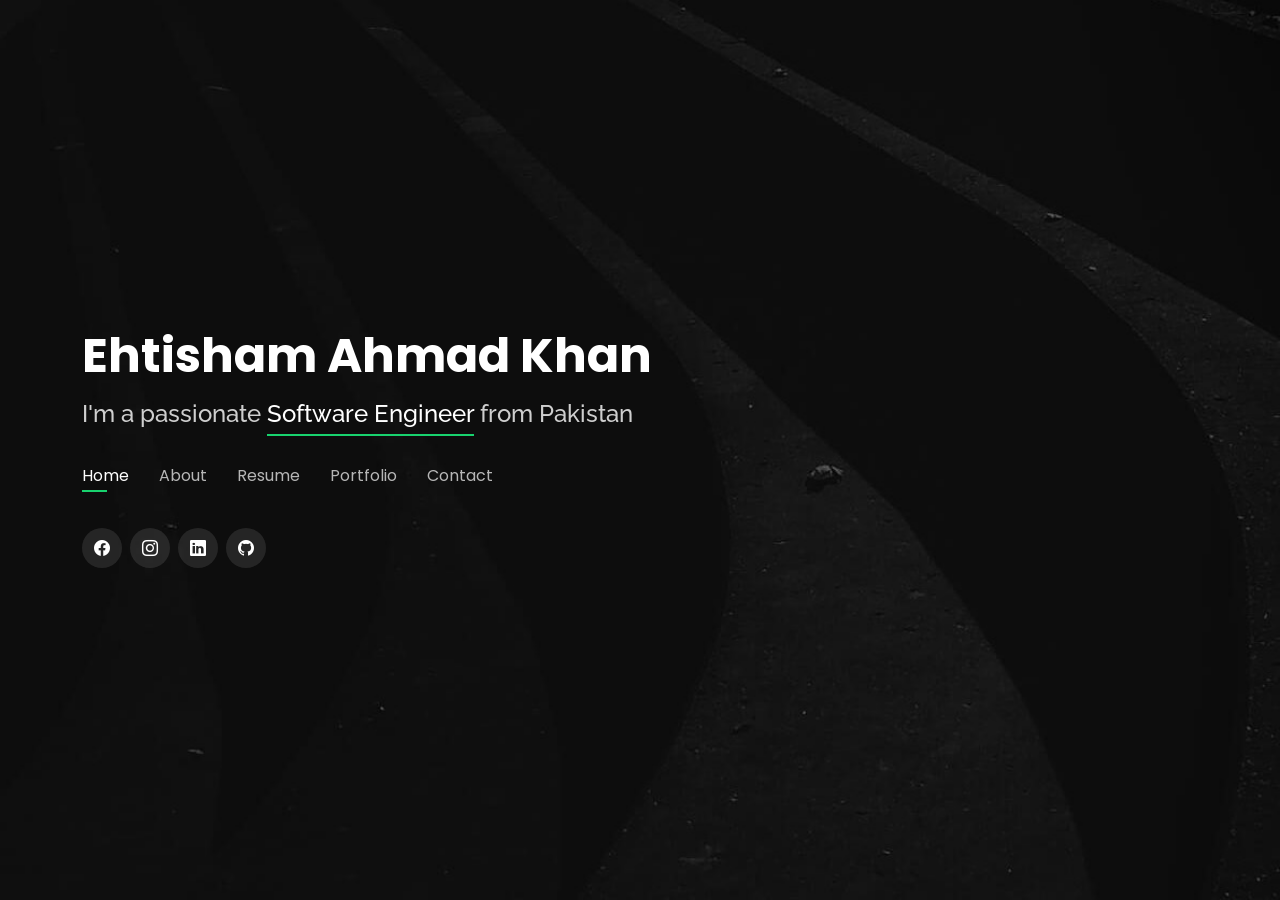
==== index.html @ 94b7c861 "completed" ====
<!DOCTYPE html>
<html lang="en">

<head>
  <meta charset="utf-8">
  <meta content="width=device-width, initial-scale=1.0" name="viewport">

  <title>Ehtisham</title>
  <meta content="Ehtisham Jadoon Portfolio" name="description">
  <meta content="#Ehtisham , #Jadoon , #portfolio, #Web-developer #js" name="keywords">

  <!-- Favicons -->
  <link href="assets/img/favicon.png" rel="icon">

  <!-- Google Fonts -->
  <link
    href="https://fonts.googleapis.com/css?family=Open+Sans:300,300i,400,400i,600,600i,700,700i|Raleway:300,300i,400,400i,500,500i,600,600i,700,700i|Poppins:300,300i,400,400i,500,500i,600,600i,700,700i"
    rel="stylesheet">

  <!-- Vendor CSS Files -->
  <link href="assets/vendor/bootstrap/css/bootstrap.min.css" rel="stylesheet">
  <link href="assets/vendor/bootstrap-icons/bootstrap-icons.css" rel="stylesheet">
  <link href="assets/vendor/boxicons/css/boxicons.min.css" rel="stylesheet">
  <link href="assets/vendor/glightbox/css/glightbox.min.css" rel="stylesheet">
  <link href="assets/vendor/remixicon/remixicon.css" rel="stylesheet">
  <link href="assets/vendor/swiper/swiper-bundle.min.css" rel="stylesheet">

  <!-- Template Main CSS File -->
  <link href="assets/css/style.css" rel="stylesheet">
</head>

<body>

  <!-- ======= Header ======= -->
  <header id="header">
    <div class="container" data-aos="fade-in">

      <h1><a href="index.html">Ehtisham Ahmad Khan</a></h1>
      <h2>I'm a passionate <span>Software Engineer</span> from Pakistan</h2>
      <nav id="navbar" class="navbar">
        <ul>
          <li><a class="nav-link active" href="#header">Home</a></li>
          <li><a class="nav-link" href="#about">About</a></li>
          <li><a class="nav-link" href="#resume">Resume</a></li>
          <li><a class="nav-link" href="#portfolio">Portfolio</a></li>
          <li><a class="nav-link" href="#contact">Contact</a></li>
        </ul>
        <i class="bi bi-list mobile-nav-toggle"></i>
      </nav><!-- .navbar -->

      <div class="social-links">
        <a href="#" class="facebook"><i class="bi bi-facebook"></i></a>
        <a href="#" class="instagram"><i class="bi bi-instagram"></i></a>
        <a href="#" class="linkedin"><i class="bi bi-linkedin"></i></a>
        <a href="#" class="bi-github"><i class="bi bi-bi-github"></i></a>
      </div>
    </div>
  </header><!-- End Header -->

  <!-- ======= About Section ======= -->
  <section id="about" class="about">

    <!-- ======= About Me ======= -->
    <div class="about-me container">

      <div class="section-title">
        <h2>About</h2>
        <p>Learn more about me</p>
      </div>

      <div class="row">
        <div class="col-lg-4" data-aos="fade-right">
          <img src="assets/img/me.jpg" class="img-fluid" alt="">
        </div>
        <div class="col-lg-8 pt-4 pt-lg-0 content" data-aos="fade-left">
          <h3>
            Software Engineer &amp; Web Developer</h3>
          <p class="lh-lg">
            I like being an Engineer and solving problems. I have 3 years of experience in using different programming
            languages,tools and Frameworks like Javascript, Typescript, ReactJS, NodeJS,, NestJS, Django, MongoDB,
            Postgress, MYSQL and Docker.
          </p>
          <div class="row my-4">
            <div class="col-lg-6">
              <ul>
                <li><i class="bi bi-chevron-right"></i> <strong>Birthday:</strong> <span>12 Feb 1999
                  </span></li>
                <li><i class="bi bi-chevron-right"></i> <strong>Phone:</strong> <span>+92 345 9550908</span></li>
                <li><i class="bi bi-chevron-right"></i> <strong>City:</strong> <span>Abbottabad, Pakistan</span></li>
              </ul>
            </div>
            <div class="col-lg-6">
              <ul>
                <li><i class="bi bi-chevron-right"></i> <strong>Age:</strong> <span>23</span></li>
                <li><i class="bi bi-chevron-right"></i> <strong>Degree:</strong> <span>BS Sorftware Engineering</span>
                </li>
                <li><i class="bi bi-chevron-right"></i> <strong>Email:</strong>
                  <span>ehtishamjadoon1234@gmail.com</span>
                </li>
              </ul>
            </div>
          </div>
          <p class="lh-lg">
            Web and REST API development with Node JS (Express, Nest) and also love to build Api's using Django.
          </p>
        </div>
      </div>

    </div><!-- End About Me -->

    <!-- ======= Counts ======= -->
    <div class="counts container">

      <div class="row">

        <div class="col-md-6">
          <div class="count-box">
            <i class="bi bi-emoji-smile"></i>
            <span data-purecounter-start="0" data-purecounter-end="10" data-purecounter-duration="1"
              class="purecounter"></span>
            <p>Happy Clients</p>
          </div>
        </div>

        <div class="col-md-6 mt-5 mt-md-0">
          <div class="count-box">
            <i class="bi bi-journal-richtext"></i>
            <span data-purecounter-start="0" data-purecounter-end="12" data-purecounter-duration="1"
              class="purecounter"></span>
            <p>Projects</p>
          </div>
        </div>
      </div>

    </div><!-- End Counts -->

    <!-- ======= Skills  ======= -->
    <div class="skills container">

      <div class="section-title">
        <h2>Skills</h2>
      </div>

      <div class="row skills-content">

        <div class="col-md-4">

          <div class="progress">
            <span class="skill">Html<i class="val">100%</i></span>
            <div class="progress-bar-wrap">
              <div class="progress-bar" role="progressbar" aria-valuenow="100" aria-valuemin="0" aria-valuemax="100">
              </div>
            </div>
          </div>
          <div class="progress">
            <span class="skill">Javascript<i class="val">85%</i></span>
            <div class="progress-bar-wrap">
              <div class="progress-bar" role="progressbar" aria-valuenow="85" aria-valuemin="0" aria-valuemax="85">
              </div>
            </div>
          </div>
          <div class="progress">
            <span class="skill">MATERIAL UI<i class="val">85%</i></span>
            <div class="progress-bar-wrap">
              <div class="progress-bar" role="progressbar" aria-valuenow="85" aria-valuemin="0" aria-valuemax="85">
              </div>
            </div>
          </div>
          <div class="progress">
            <span class="skill">Express JS <i class="val">85%</i></span>
            <div class="progress-bar-wrap">
              <div class="progress-bar" role="progressbar" aria-valuenow="85" aria-valuemin="0" aria-valuemax="85">
              </div>
            </div>
          </div>
        </div>


        <div class="col-lg-4">
          <div class="progress">
            <span class="skill">CSS <i class="val">60%</i></span>
            <div class="progress-bar-wrap">
              <div class="progress-bar" role="progressbar" aria-valuenow="60" aria-valuemin="0" aria-valuemax="60">
              </div>
            </div>
          </div>
          <div class="progress">
            <span class="skill">Typescript <i class="val">75%</i></span>
            <div class="progress-bar-wrap">
              <div class="progress-bar" role="progressbar" aria-valuenow="75" aria-valuemin="0" aria-valuemax="75">
              </div>
            </div>
          </div>
          <div class="progress">
            <span class="skill">Next JS <i class="val">40%</i></span>
            <div class="progress-bar-wrap">
              <div class="progress-bar" role="progressbar" aria-valuenow="40" aria-valuemin="0" aria-valuemax="40">
              </div>
            </div>
          </div>
          <div class="progress">
            <span class="skill">Nest JS <i class="val">60%</i></span>
            <div class="progress-bar-wrap">
              <div class="progress-bar" role="progressbar" aria-valuenow="60" aria-valuemin="0" aria-valuemax="60">
              </div>
            </div>
          </div>
        </div>


        <div class="col-lg-4">
          <div class="progress">
            <span class="skill">Bootstrap <i class="val">80%</i></span>
            <div class="progress-bar-wrap">
              <div class="progress-bar" role="progressbar" aria-valuenow="80" aria-valuemin="0" aria-valuemax="80">
              </div>
            </div>
          </div>
          <div class="progress">
            <span class="skill">React JS <i class="val">75%</i></span>
            <div class="progress-bar-wrap">
              <div class="progress-bar" role="progressbar" aria-valuenow="75" aria-valuemin="0" aria-valuemax="75">
              </div>
            </div>
          </div>
          <div class="progress">
            <span class="skill">Node JS <i class="val">85%</i></span>
            <div class="progress-bar-wrap">
              <div class="progress-bar" role="progressbar" aria-valuenow="85" aria-valuemin="0" aria-valuemax="85">
              </div>
            </div>
          </div>
        </div>
      </div>
    </div><!-- End Skills -->

    <!-- ======= Interests ======= -->
    <div class="interests container">

      <div class="section-title">
        <h2>Interests</h2>
      </div>

      <div class="row">
        <div class="col-lg-3 col-md-4">
          <div class="icon-box">
            <h3>Programming</h3>
          </div>
        </div>
        <div class="col-lg-3 col-md-4 mt-4 mt-md-0">
          <div class="icon-box">
            <h3>Gamming</h3>
          </div>
        </div>
        <div class="col-lg-3 col-md-4 mt-4 mt-md-0">
          <div class="icon-box">
            <h3>Traveling</h3>
          </div>
        </div>
        <div class="col-lg-3 col-md-4 mt-4 mt-lg-0">
          <div class="icon-box">
            <h3>Sports</h3>
          </div>
        </div>
      </div>
    </div><!-- End Interests -->
  </section><!-- End About Section -->

  <!-- ======= Resume Section ======= -->
  <section id="resume" class="resume">
    <div class="container">
      <div class="section-title">
        <h2>Resume</h2>
        <div class="d-flex justify-content-between">
          <p class="mr-5">
            Check My Resume
          </p>
          <a class="nav-link" href="assets/Ehtisham's Resume.pdf" target="_blank" download>
            <button class="btn btn-outline-dark text-light">
              Download Resume
            </button>
          </a>
        </div>
      </div>
      <div class="row">
        <div class="col-lg-6">
          <h3 class="resume-title">Sumary</h3>
          <div class="resume-item pb-0">
            <h4>Ehtisham Ahmad Khan</h4>
            <p><em>I am a passionate Software Engineer with proficient technical skills and a great academic record. I
                believe in smart and hard work
                empowered by analytical thinking and well planned multi-tasking. I love being an engineer and to solve
                engineering problems.
                .</em></p>
            <p>
            <ul>
              <li>Muree Road,Abbottabad</li>
              <li>+92 345 9550908</li>
              <li>ehtishamjadoon1234.com</li>
            </ul>
            </p>
          </div>

          <h3 class="resume-title">Education</h3>
          <div class="resume-item">
            <h4>Bachelors of Software Engineering</h4>
            <h5>2017 - 2022</h5>
            <p><em>Abbottabad Universtry Science and Technology</em></p>
            <p>Courses</p>
            <div class="d-flex justify-content-between">
              <ul>
                <li>Mobile Application Development</li>
                <li>Database System</li>
                <li>Data Structure and Algorithm</li>
              </ul>
              <ul>
                <li>Modern Programming Languages</li>
                <li>Software Engineering</li>
                <li>Human Computer Interaction</li>
              </ul>
            </div>
          </div>
          <div class="resume-item">
            <h4>F.Sc. Pre-Engineering</h4>
            <h5>2014 - 2016</h5>
            <p><em>Army Burnhall College for Boys</em></p>
          </div>
          <div class="resume-item">
            <h4>Matric.</h4>
            <h5>2012 - 2014</h5>
            <p><em>Army Burnhall College for Boys</em></p>
          </div>
        </div>
        <div class="col-lg-6">
          <h3 class="resume-title">Professional Experience</h3>
          <div class="resume-item">
            <h4>Backend Developer</h4>
            <h5>02/2022 - 06/2022</h5>
            <p><em>Locomottv <a href="https://locomottv.com/" target="_blank">www.locomottv.com</a></em></p>
            <p>
            <ul>
              <li>Locomottv is a web based distribution management system, where
                you manage your one or multiple distributions. You can manage your
                inventory, Place your orders for your customer, see all your receipts and Reports about your daily or
                monthly sales. Using Locomottv you
                can also see how much taxes you have paid during the course or how many discounts you have applied to
                items or orders, even you can
                apply promotions to items as well.</li>
              <li>Worked on the Django platform for creating RESTful API for Distribution, Orders, Taxes, Items,
                Discount and other Modules. </li>
              <li>Worked on Django REST Framework, Class Based View and PIP python package manager.</li>
              <li>Worked closely with the web development team and used Project Management tools like docker, Git, Slack
                and Asana for the development.</li>
            </ul>
            </p>
          </div>
          <div class="resume-item">
            <h4>Full Stack Development</h4>
            <h5>09/2022 - Present</h5>
            <p><em>E-Shagrid</em></p>
            <p>
            <ul>
              <li>Location Based Tutor Finding Application. The Purpose of this application is to provide students an
                excellent tutor at there current location based upon reviews added by older students on their courses.
              </li>
              <li>Developing using React JS, Material UI, TypeScript, Node JS , Nest JS, PostgreSQL, Docker, Prisma and
                React Google Maps API.</li>
            </ul>
            </p>
          </div>
        </div>
      </div>

    </div>
  </section><!-- End Resume Section -->
  <!-- ======= Portfolio Section ======= -->
  <section id="portfolio" class="portfolio">
    <div class="container">
      <div class="section-title">
        <h2>Portfolio</h2>
        <p>My Works</p>
      </div>

      <div class="row">
        <div class="col-lg-12 d-flex justify-content-center">
          <ul id="portfolio-flters">
            <li data-filter="*" class="filter-active">All</li>
            <li data-filter=".filter-locomottv">Locomottv</li>
            <li data-filter=".filter-e-shagrid">E-Shagrid</li>
            <li data-filter=".filter-fms">FYP Management System</li>
          </ul>
        </div>
      </div>

      <div class="row portfolio-container">
        <div class="col-lg-4 col-md-6 portfolio-item filter-e-shagrid">
          <div class="portfolio-wrap">
            <img src="assets/img/portfolio/E-1.JPG" class="img-fluid" alt="">
            <div class="portfolio-info">
              <p>E-Shagrid</p>
              <div class="portfolio-links">
                <a href="assets/img/portfolio/E-1.JPG" data-gallery="portfolioGallery" class="portfolio-lightbox"><i
                    class="bx bx-plus"></i></a>
                <!-- <a href="e-shagrid-details-details.html" data-gallery="portfolioDetailsGallery" data-glightbox="type: external" class="portfolio-details-lightbox" title="Portfolio Details"><i class="bx bx-link"></i></a> -->
              </div>
            </div>
          </div>
        </div>

        <div class="col-lg-4 col-md-6 portfolio-item filter-locomottv">
          <div class="portfolio-wrap">
            <img src="assets/img/portfolio/L-1.png" class="img-fluid" alt="">
            <div class="portfolio-info">
              <p>Locomottv</p>
              <div class="portfolio-links">
                <a href="assets/img/portfolio/L-1.png" data-gallery="portfolioGallery" class="portfolio-lightbox"><i
                    class="bx bx-plus"></i></a>
                <!-- <a href="locomottv-details.html" data-gallery="portfolioDetailsGallery" data-glightbox="type: external" class="portfolio-details-lightbox" title="Portfolio Details"><i class="bx bx-link"></i></a> -->
              </div>
            </div>
          </div>
        </div>

        <div class="col-lg-4 col-md-6 portfolio-item filter-e-shagrid">
          <div class="portfolio-wrap">
            <img src="assets/img/portfolio/E-2.JPG" class="img-fluid" alt="">
            <div class="portfolio-info">
              <p>E-Shagrid</p>
              <div class="portfolio-links">
                <a href="assets/img/portfolio/E-2.JPG" data-gallery="portfolioGallery" class="portfolio-lightbox"><i
                    class="bx bx-plus"></i></a>
                <!-- <a href="e-shagrid-details.html" data-gallery="portfolioDetailsGallery" data-glightbox="type: external" class="portfolio-details-lightbox" title="Portfolio Details"><i class="bx bx-link"></i></a> -->
              </div>
            </div>
          </div>
        </div>

        <div class="col-lg-4 col-md-6 portfolio-item filter-fms">
          <div class="portfolio-wrap">
            <img src="assets/img/portfolio/F-1.JPG" class="img-fluid" alt="">
            <div class="portfolio-info">
              <p>FYP Management System</p>
              <div class="portfolio-links">
                <a href="assets/img/portfolio/F-1.JPG" data-gallery="portfolioGallery" class="portfolio-lightbox"><i
                    class="bx bx-plus"></i></a>
                <!-- <a href="fms-details.html" data-gallery="portfolioDetailsGallery" data-glightbox="type: external" class="portfolio-details-lightbox" title="Portfolio Details"><i class="bx bx-link"></i></a> -->
              </div>
            </div>
          </div>
        </div>

        <div class="col-lg-4 col-md-6 portfolio-item filter-locomottv">
          <div class="portfolio-wrap">
            <img src="assets/img/portfolio/L-2.png" class="img-fluid" alt="">
            <div class="portfolio-info">
              <p>Locomottv</p>
              <div class="portfolio-links">
                <a href="assets/img/portfolio/L-2.png" data-gallery="portfolioGallery" class="portfolio-lightbox"><i
                    class="bx bx-plus"></i></a>
                <!-- <a href="locomottv-details.html" data-gallery="portfolioDetailsGallery" data-glightbox="type: external" class="portfolio-details-lightbox" title="Portfolio Details"><i class="bx bx-link"></i></a> -->
              </div>
            </div>
          </div>
        </div>

        <div class="col-lg-4 col-md-6 portfolio-item filter-e-shagrid">
          <div class="portfolio-wrap">
            <img src="assets/img/portfolio/E-3.JPG" class="img-fluid" alt="">
            <div class="portfolio-info">
              <p>E-Shagrid</p>
              <div class="portfolio-links">
                <a href="assets/img/portfolio/E-3.JPG" data-gallery="portfolioGallery" class="portfolio-lightbox"><i
                    class="bx bx-plus"></i></a>
                <!-- <a href="e-shagrid-details.html" data-gallery="portfolioDetailsGallery" data-glightbox="type: external" class="portfolio-details-lightbox" title="Portfolio Details"><i class="bx bx-link"></i></a> -->
              </div>
            </div>
          </div>
        </div>

        <div class="col-lg-4 col-md-6 portfolio-item filter-fms">
          <div class="portfolio-wrap">
            <img src="assets/img/portfolio/F-2.JPG" class="img-fluid" alt="">
            <div class="portfolio-info">
              <p>FYP Management System</p>
              <div class="portfolio-links">
                <a href="assets/img/portfolio/F-2.JPG" data-gallery="portfolioGallery" class="portfolio-lightbox"><i
                    class="bx bx-plus"></i></a>
                <!-- <a href="fms-details.html" data-gallery="portfolioDetailsGallery" data-glightbox="type: external" class="portfolio-details-lightbox" title="Portfolio Details"><i class="bx bx-link"></i></a> -->
              </div>
            </div>
          </div>
        </div>

        <div class="col-lg-4 col-md-6 portfolio-item filter-fms">
          <div class="portfolio-wrap">
            <img src="assets/img/portfolio/F-3.JPG" class="img-fluid" alt="">
            <div class="portfolio-info">
              <h4>FYP Management System 3</h4>
              <p>FYP Management System</p>
              <div class="portfolio-links">
                <a href="assets/img/portfolio/F-3.JPG" data-gallery="portfolioGallery" class="portfolio-lightbox"><i
                    class="bx bx-plus"></i></a>
                <!-- <a href="fms-details.html" data-gallery="portfolioDetailsGallery" data-glightbox="type: external" class="portfolio-details-lightbox" title="Portfolio Details"><i class="bx bx-link"></i></a> -->
              </div>
            </div>
          </div>
        </div>

        <div class="col-lg-4 col-md-6 portfolio-item filter-locomottv">
          <div class="portfolio-wrap">
            <img src="assets/img/portfolio/L-3.png" class="img-fluid" alt="">
            <div class="portfolio-info">
              <p>Locomottv</p>
              <div class="portfolio-links">
                <a href="assets/img/portfolio/L-3.png" data-gallery="portfolioGallery" class="portfolio-lightbox"><i
                    class="bx bx-plus"></i></a>
                <!-- <a href="locomottv-details.html" data-gallery="portfolioDetailsGallery" data-glightbox="type: external" class="portfolio-details-lightbox" title="Portfolio Details"><i class="bx bx-link"></i></a> -->
              </div>
            </div>
          </div>
        </div>

      </div>

    </div>
  </section><!-- End Portfolio Section -->

  <!-- ======= Contact Section ======= -->
  <section id="contact" class="contact">
    <div class="container">

      <div class="section-title">
        <h2>Contact</h2>
        <p>Contact Me</p>
      </div>

      <div class="row mt-2">

        <div class="col-md-6 d-flex align-items-stretch">
          <div class="info-box">
            <i class="bx bx-map"></i>
            <h3>My Address</h3>
            <p>Muree Road, Abbottabad, Pakistan</p>
          </div>
        </div>

        <div class="col-md-6 mt-4 mt-md-0 d-flex align-items-stretch">
          <div class="info-box">
            <i class="bx bx-share-alt"></i>
            <h3>Social Profiles</h3>
            <div class="social-links">
              <a href="#" class="twitter"><i class="bi bi-twitter"></i></a>
              <a href="#" class="facebook"><i class="bi bi-facebook"></i></a>
              <a href="#" class="instagram"><i class="bi bi-instagram"></i></a>
              <a href="#" class="google-plus"><i class="bi bi-skype"></i></a>
              <a href="#" class="linkedin"><i class="bi bi-linkedin"></i></a>
            </div>
          </div>
        </div>

        <div class="col-md-6 mt-4 d-flex align-items-stretch">
          <div class="info-box">
            <i class="bx bx-envelope"></i>
            <h3>Email Me</h3>
            <p>ehtishamjadoon1234@gmail.com</p>
          </div>
        </div>
        <div class="col-md-6 mt-4 d-flex align-items-stretch">
          <div class="info-box">
            <i class="bx bx-phone-call"></i>
            <h3>Call Me</h3>
            <p>+92 345 9550908</p>
          </div>
        </div>
      </div>

      <form action="https://formsubmit.co/a3b15852e672ad0dd390235f75862b57" method="POST" class="php-email-form mt-4">
        <div class="row">
          <div class="col-md-6 form-group">
            <input type="text" name="name" class="form-control" id="name" placeholder="Your Name" required>
          </div>
          <div class="col-md-6 form-group mt-3 mt-md-0">
            <input type="email" class="form-control" name="email" id="email" placeholder="Your Email" required>
          </div>
        </div>
        <div class="form-group mt-3">
          <input type="text" class="form-control" name="subject" id="subject" placeholder="Subject" required>
        </div>
        <div class="form-group mt-3">
          <textarea class="form-control" name="message" rows="5" placeholder="Message" required></textarea>
        </div>
        <div class="my-3">
          <div class="loading">Loading</div>
          <div class="error-message"></div>
          <div class="sent-message">Your message has been sent. Thank you!</div>
        </div>
        <div class="text-center"><button type="submit">Send Message</button></div>
      </form>
      <div class="info mt-5">
        <iframe
          src="https://www.google.com/maps/embed?pb=!1m14!1m8!1m3!1d12097.433213460943!2d-74.0062269!3d40.7101282!3m2!1i1024!2i768!4f13.1!3m3!1m2!1s0x0%3A0xb89d1fe6bc499443!2sDowntown+Conference+Center!5e0!3m2!1smk!2sbg!4v1539943755621"
          frameborder="0" style="border: 0; width: 100%; height: 290px" allowfullscreen></iframe>
      </div>


    </div>
  </section><!-- End Contact Section -->

  <!-- Vendor JS Files -->
  <script src="assets/vendor/purecounter/purecounter_vanilla.js"></script>
  <script src="assets/vendor/bootstrap/js/bootstrap.bundle.min.js"></script>
  <script src="assets/vendor/glightbox/js/glightbox.min.js"></script>
  <script src="assets/vendor/isotope-layout/isotope.pkgd.min.js"></script>
  <script src="assets/vendor/swiper/swiper-bundle.min.js"></script>
  <script src="assets/vendor/waypoints/noframework.waypoints.js"></script>
  <script src="assets/vendor/php-email-form/validate.js"></script>

  <!-- Template Main JS File -->
  <script src="assets/js/main.js"></script>

</body>

</html>
---- assets/css/style.css ----
/**
* Template Name: Personal - v4.9.1
* Template URL: https://bootstrapmade.com/personal-free-resume-bootstrap-template/
* Author: BootstrapMade.com
* License: https://bootstrapmade.com/license/
*/

/*--------------------------------------------------------------
# General
--------------------------------------------------------------*/
body {
  font-family: "Open Sans", sans-serif;
  background-color: #040404;
  color: #fff;
  position: relative;
  background: transparent;
}

body::before {
  content: "";
  position: fixed;
  background: #040404 url("../img/bg.jpg") top right no-repeat;
  background-size: cover;
  left: 0;
  right: 0;
  top: 0;
  height: 100vh;
  z-index: -1;
}

@media (min-width: 1024px) {
  body::before {
    background-attachment: fixed;
  }
}

a {
  color: #18d26e;
  text-decoration: none;
}

a:hover {
  color: #35e888;
  text-decoration: none;
}

h1,
h2,
h3,
h4,
h5,
h6 {
  font-family: "Raleway", sans-serif;
}

/*--------------------------------------------------------------
# Header
--------------------------------------------------------------*/
#header {
  transition: ease-in-out 0.3s;
  position: relative;
  height: 100vh;
  display: flex;
  align-items: center;
  z-index: 997;
  overflow-y: auto;
}

#header * {
  transition: ease-in-out 0.3s;
}

#header h1 {
  font-size: 48px;
  margin: 0;
  padding: 0;
  line-height: 1;
  font-weight: 700;
  font-family: "Poppins", sans-serif;
}

#header h1 a,
#header h1 a:hover {
  color: #fff;
  line-height: 1;
  display: inline-block;
}

#header h2 {
  font-size: 24px;
  margin-top: 20px;
  color: rgba(255, 255, 255, 0.8);
}

#header h2 span {
  color: #fff;
  border-bottom: 2px solid #18d26e;
  padding-bottom: 6px;
}

#header img {
  padding: 0;
  margin: 0;
}

#header .social-links {
  margin-top: 40px;
  display: flex;
}

#header .social-links a {
  font-size: 16px;
  display: flex;
  justify-content: center;
  align-items: center;
  background: rgba(255, 255, 255, 0.1);
  color: #fff;
  line-height: 1;
  margin-right: 8px;
  border-radius: 50%;
  width: 40px;
  height: 40px;
}

#header .social-links a:hover {
  background: #18d26e;
}

@media (max-width: 992px) {
  #header h1 {
    font-size: 36px;
  }

  #header h2 {
    font-size: 20px;
    line-height: 30px;
  }

  #header .social-links {
    margin-top: 15px;
  }

  #header .container {
    display: flex;
    flex-direction: column;
    align-items: center;
  }
}

/* Header Top */
#header.header-top {
  height: 80px;
  position: fixed;
  left: 0;
  top: 0;
  right: 0;
  background: rgba(0, 0, 0, 0.9);
}

#header.header-top .social-links,
#header.header-top h2 {
  display: none;
}

#header.header-top h1 {
  margin-right: auto;
  font-size: 36px;
}

#header.header-top .container {
  display: flex;
  align-items: center;
}

#header.header-top .navbar {
  margin: 0;
}

@media (max-width: 768px) {
  #header.header-top {
    height: 60px;
  }

  #header.header-top h1 {
    font-size: 26px;
  }
}

/*--------------------------------------------------------------
# Navigation Menu
--------------------------------------------------------------*/
/**
* Desktop Navigation 
*/
.navbar {
  padding: 0;
  margin-top: 35px;
}

.navbar ul {
  margin: 0;
  padding: 0;
  display: flex;
  list-style: none;
  align-items: center;
}

.navbar li {
  position: relative;
}

.navbar li+li {
  margin-left: 30px;
}

.navbar a,
.navbar a:focus {
  display: flex;
  align-items: center;
  justify-content: space-between;
  padding: 0;
  font-family: "Poppins", sans-serif;
  font-size: 16px;
  font-weight: 400;
  color: rgba(255, 255, 255, 0.7);
  white-space: nowrap;
  transition: 0.3s;
}

.navbar a i,
.navbar a:focus i {
  font-size: 12px;
  line-height: 0;
  margin-left: 5px;
}

.navbar a:before {
  content: "";
  position: absolute;
  width: 0;
  height: 2px;
  bottom: -4px;
  left: 0;
  background-color: #18d26e;
  visibility: hidden;
  width: 0px;
  transition: all 0.3s ease-in-out 0s;
}

.navbar a:hover:before,
.navbar li:hover>a:before,
.navbar .active:before {
  visibility: visible;
  width: 25px;
}

.navbar a:hover,
.navbar .active,
.navbar .active:focus,
.navbar li:hover>a {
  color: #fff;
}

/**
* Mobile Navigation 
*/
.mobile-nav-toggle {
  color: #fff;
  font-size: 28px;
  cursor: pointer;
  display: none;
  line-height: 0;
  transition: 0.5s;
  position: fixed;
  right: 15px;
  top: 15px;
}

@media (max-width: 991px) {
  .mobile-nav-toggle {
    display: block;
  }

  .navbar ul {
    display: none;
  }
}

.navbar-mobile {
  position: fixed;
  overflow: hidden;
  top: 0;
  right: 0;
  left: 0;
  bottom: 0;
  background: rgba(0, 0, 0, 0.9);
  transition: 0.3s;
  z-index: 999;
  margin-top: 0;
}

.navbar-mobile .mobile-nav-toggle {
  position: absolute;
  top: 15px;
  right: 15px;
}

.navbar-mobile ul {
  display: block;
  position: absolute;
  top: 55px;
  right: 15px;
  bottom: 45px;
  left: 15px;
  padding: 10px 0;
  overflow-y: auto;
  transition: 0.3s;
  border: 2px solid rgba(255, 255, 255, 0.2);
}

.navbar-mobile li {
  padding: 12px 20px;
}

.navbar-mobile li+li {
  margin: 0;
}

.navbar-mobile a,
.navbar-mobile a:focus {
  font-size: 16px;
  position: relative;
}

/*--------------------------------------------------------------
# Sections General
--------------------------------------------------------------*/
section {
  overflow: hidden;
  position: absolute;
  width: 100%;
  top: 140px;
  bottom: 100%;
  opacity: 0;
  transition: ease-in-out 0.4s;
  z-index: 2;
}

section.section-show {
  top: 100px;
  bottom: auto;
  opacity: 1;
  padding-bottom: 45px;
}

section .container {
  background: rgba(0, 0, 0, 0.9);
  padding: 30px;
}

@media (max-width: 768px) {
  section {
    top: 120px;
  }

  section.section-show {
    top: 80px;
  }
}

.section-title h2 {
  font-size: 14px;
  font-weight: 500;
  padding: 0;
  line-height: 1px;
  margin: 0 0 20px 0;
  letter-spacing: 2px;
  text-transform: uppercase;
  color: #aaaaaa;
  font-family: "Poppins", sans-serif;
}

.section-title h2::after {
  content: "";
  width: 120px;
  height: 1px;
  display: inline-block;
  background: #4ceb95;
  margin: 4px 10px;
}

.section-title p {
  margin: 0;
  margin: -15px 0 15px 0;
  font-size: 36px;
  font-weight: 700;
  text-transform: uppercase;
  font-family: "Poppins", sans-serif;
  color: #fff;
}

/*--------------------------------------------------------------
# About
--------------------------------------------------------------*/
.about-me .content h3 {
  font-weight: 700;
  font-size: 26px;
  color: #18d26e;
}

.about-me .content ul {
  list-style: none;
  padding: 0;
}

.about-me .content ul li {
  margin-bottom: 20px;
  display: flex;
  align-items: center;
}

.about-me .content ul strong {
  margin-right: 10px;
}

.about-me .content ul i {
  font-size: 16px;
  margin-right: 5px;
  color: #18d26e;
  line-height: 0;
}

.about-me .content p:last-child {
  margin-bottom: 0;
}

/*--------------------------------------------------------------
# Counts
--------------------------------------------------------------*/
.counts {
  padding: 70px 0 60px;
}

.counts .count-box {
  padding: 30px 30px 25px 30px;
  width: 100%;
  position: relative;
  text-align: center;
  background: rgba(255, 255, 255, 0.08);
}

.counts .count-box i {
  position: absolute;
  top: -25px;
  left: 50%;
  transform: translateX(-50%);
  font-size: 24px;
  background: rgba(255, 255, 255, 0.1);
  padding: 12px;
  color: #18d26e;
  border-radius: 50px;
  line-height: 0;
}

.counts .count-box span {
  font-size: 36px;
  display: block;
  font-weight: 600;
  color: #fff;
}

.counts .count-box p {
  padding: 0;
  margin: 0;
  font-family: "Raleway", sans-serif;
  font-size: 14px;
}

/*--------------------------------------------------------------
# Skills
--------------------------------------------------------------*/
.skills .progress {
  height: 60px;
  display: block;
  background: none;
  border-radius: 0;
}

.skills .progress .skill {
  padding: 10px 0;
  margin: 0;
  text-transform: uppercase;
  display: block;
  font-weight: 600;
  font-family: "Poppins", sans-serif;
  color: #fff;
}

.skills .progress .skill .val {
  float: right;
  font-style: normal;
}

.skills .progress-bar-wrap {
  background: rgba(255, 255, 255, 0.2);
}

.skills .progress-bar {
  width: 1px;
  height: 10px;
  transition: 0.9s;
  background-color: #18d26e;
}

/*--------------------------------------------------------------
# Interests
--------------------------------------------------------------*/
.interests .icon-box {
  display: flex;
  align-items: center;
  padding: 20px;
  background: rgba(255, 255, 255, 0.08);
  transition: ease-in-out 0.3s;
}

.interests .icon-box i {
  font-size: 32px;
  padding-right: 10px;
  line-height: 1;
}

.interests .icon-box h3 {
  font-weight: 700;
  margin: 0;
  padding: 0;
  line-height: 1;
  font-size: 16px;
  color: #fff;
}

.interests .icon-box:hover {
  background: rgba(255, 255, 255, 0.12);
}

/*--------------------------------------------------------------
# Testimonials
--------------------------------------------------------------*/
.testimonials .testimonials-carousel,
.testimonials .testimonials-slider {
  overflow: hidden;
}

.testimonials .testimonial-item {
  box-sizing: content-box;
  min-height: 320px;
}

.testimonials .testimonial-item .testimonial-img {
  width: 90px;
  border-radius: 50%;
  margin: -40px 0 0 40px;
  position: relative;
  z-index: 2;
  border: 6px solid rgba(255, 255, 255, 0.12);
}

.testimonials .testimonial-item h3 {
  font-size: 18px;
  font-weight: bold;
  margin: 10px 0 5px 45px;
  color: #fff;
}

.testimonials .testimonial-item h4 {
  font-size: 14px;
  color: #999;
  margin: 0 0 0 45px;
}

.testimonials .testimonial-item .quote-icon-left,
.testimonials .testimonial-item .quote-icon-right {
  color: rgba(255, 255, 255, 0.25);
  font-size: 26px;
}

.testimonials .testimonial-item .quote-icon-left {
  display: inline-block;
  left: -5px;
  position: relative;
}

.testimonials .testimonial-item .quote-icon-right {
  display: inline-block;
  right: -5px;
  position: relative;
  top: 10px;
}

.testimonials .testimonial-item p {
  font-style: italic;
  margin: 0 15px 0 15px;
  padding: 20px 20px 60px 20px;
  background: rgba(255, 255, 255, 0.1);
  position: relative;
  border-radius: 6px;
  position: relative;
  z-index: 1;
}

.testimonials .swiper-pagination {
  margin-top: 20px;
  position: relative;
}

.testimonials .swiper-pagination .swiper-pagination-bullet {
  width: 12px;
  height: 12px;
  opacity: 1;
  background-color: rgba(255, 255, 255, 0.3);
}

.testimonials .swiper-pagination .swiper-pagination-bullet-active {
  background-color: #18d26e;
}

/*--------------------------------------------------------------
# Resume
--------------------------------------------------------------*/
.resume .resume-title {
  font-size: 26px;
  font-weight: 700;
  margin-top: 20px;
  margin-bottom: 20px;
  color: #fff;
}

.resume .resume-item {
  padding: 0 0 20px 20px;
  margin-top: -2px;
  border-left: 2px solid rgba(255, 255, 255, 0.2);
  position: relative;
}

.resume .resume-item h4 {
  line-height: 18px;
  font-size: 18px;
  font-weight: 600;
  text-transform: uppercase;
  font-family: "Poppins", sans-serif;
  color: #18d26e;
  margin-bottom: 10px;
}

.resume .resume-item h5 {
  font-size: 16px;
  background: rgba(255, 255, 255, 0.15);
  padding: 5px 15px;
  display: inline-block;
  font-weight: 600;
  margin-bottom: 10px;
}

.resume .resume-item ul {
  padding-left: 20px;
}

.resume .resume-item ul li {
  padding-bottom: 10px;
}

.resume .resume-item:last-child {
  padding-bottom: 0;
}

.resume .resume-item::before {
  content: "";
  position: absolute;
  width: 16px;
  height: 16px;
  border-radius: 50px;
  left: -9px;
  top: 0;
  background: #18d26e;
  border: 2px solid #18d26e;
}

/*--------------------------------------------------------------
# Services
--------------------------------------------------------------*/
.services .icon-box {
  text-align: center;
  background: rgba(204, 204, 204, 0.1);
  padding: 80px 20px;
  transition: all ease-in-out 0.3s;
}

.services .icon-box .icon {
  margin: 0 auto;
  width: 64px;
  height: 64px;
  background: #18d26e;
  border-radius: 5px;
  transition: all 0.3s ease-out 0s;
  display: flex;
  align-items: center;
  justify-content: center;
  margin-bottom: 20px;
  transform-style: preserve-3d;
}

.services .icon-box .icon i {
  color: #fff;
  font-size: 28px;
}

.services .icon-box .icon::before {
  position: absolute;
  content: "";
  left: -8px;
  top: -8px;
  height: 100%;
  width: 100%;
  background: rgba(255, 255, 255, 0.15);
  border-radius: 5px;
  transition: all 0.3s ease-out 0s;
  transform: translateZ(-1px);
}

.services .icon-box h4 {
  font-weight: 700;
  margin-bottom: 15px;
  font-size: 24px;
}

.services .icon-box h4 a {
  color: #fff;
}

.services .icon-box p {
  line-height: 24px;
  font-size: 14px;
  margin-bottom: 0;
}

.services .icon-box:hover {
  background: #18d26e;
  border-color: #18d26e;
}

.services .icon-box:hover .icon {
  background: #fff;
}

.services .icon-box:hover .icon i {
  color: #18d26e;
}

.services .icon-box:hover .icon::before {
  background: #35e888;
}

.services .icon-box:hover h4 a,
.services .icon-box:hover p {
  color: #fff;
}

/*--------------------------------------------------------------
# Portfolio
--------------------------------------------------------------*/
.portfolio .portfolio-item {
  margin-bottom: 30px;
}

.portfolio #portfolio-flters {
  padding: 0;
  margin: 0 auto 15px auto;
  list-style: none;
  text-align: center;
  border-radius: 50px;
  padding: 2px 15px;
}

.portfolio #portfolio-flters li {
  cursor: pointer;
  display: inline-block;
  padding: 8px 16px 10px 16px;
  font-size: 14px;
  font-weight: 600;
  line-height: 1;
  text-transform: uppercase;
  color: #fff;
  background: rgba(255, 255, 255, 0.1);
  margin: 0 3px 10px 3px;
  transition: all 0.3s ease-in-out;
  border-radius: 4px;
}

.portfolio #portfolio-flters li:hover,
.portfolio #portfolio-flters li.filter-active {
  background: #18d26e;
}

.portfolio #portfolio-flters li:last-child {
  margin-right: 0;
}

.portfolio .portfolio-wrap {
  transition: 0.3s;
  position: relative;
  overflow: hidden;
  z-index: 1;
  background: rgba(0, 0, 0, 0.6);
}

.portfolio .portfolio-wrap::before {
  content: "";
  background: rgba(0, 0, 0, 0.6);
  position: absolute;
  left: 30px;
  right: 30px;
  top: 30px;
  bottom: 30px;
  transition: all ease-in-out 0.3s;
  z-index: 2;
  opacity: 0;
}

.portfolio .portfolio-wrap .portfolio-info {
  opacity: 0;
  position: absolute;
  top: 0;
  left: 0;
  right: 0;
  bottom: 0;
  text-align: center;
  z-index: 3;
  transition: all ease-in-out 0.3s;
  display: flex;
  flex-direction: column;
  justify-content: center;
  align-items: center;
}

.portfolio .portfolio-wrap .portfolio-info::before {
  display: block;
  content: "";
  width: 48px;
  height: 48px;
  position: absolute;
  top: 35px;
  left: 35px;
  border-top: 3px solid #fff;
  border-left: 3px solid #fff;
  transition: all 0.5s ease 0s;
  z-index: 9994;
}

.portfolio .portfolio-wrap .portfolio-info::after {
  display: block;
  content: "";
  width: 48px;
  height: 48px;
  position: absolute;
  bottom: 35px;
  right: 35px;
  border-bottom: 3px solid #fff;
  border-right: 3px solid #fff;
  transition: all 0.5s ease 0s;
  z-index: 9994;
}

.portfolio .portfolio-wrap .portfolio-info h4 {
  font-size: 20px;
  color: #fff;
  font-weight: 600;
}

.portfolio .portfolio-wrap .portfolio-info p {
  color: #ffffff;
  font-size: 14px;
  text-transform: uppercase;
  padding: 0;
  margin: 0;
}

.portfolio .portfolio-wrap .portfolio-links {
  text-align: center;
  z-index: 4;
}

.portfolio .portfolio-wrap .portfolio-links a {
  color: #fff;
  margin: 0 2px;
  font-size: 28px;
  display: inline-block;
  transition: 0.3s;
}

.portfolio .portfolio-wrap .portfolio-links a:hover {
  color: #63eda3;
}

.portfolio .portfolio-wrap:hover::before {
  top: 0;
  left: 0;
  right: 0;
  bottom: 0;
  opacity: 1;
}

.portfolio .portfolio-wrap:hover .portfolio-info {
  opacity: 1;
}

.portfolio .portfolio-wrap:hover .portfolio-info::before {
  top: 15px;
  left: 15px;
}

.portfolio .portfolio-wrap:hover .portfolio-info::after {
  bottom: 15px;
  right: 15px;
}

/*--------------------------------------------------------------
# Portfolio Details
--------------------------------------------------------------*/
.portfolio-details {
  padding-top: 40px;
  background: rgba(0, 0, 0, 0.8);
  position: fixed;
  left: 0;
  right: 0;
  top: 0;
  bottom: 0;
  overflow-y: auto;
}

.portfolio-details .container {
  padding-top: 20px;
  padding-bottom: 40px;
}

.portfolio-details .portfolio-title {
  font-size: 26px;
  font-weight: 700;
  margin-bottom: 20px;
}

.portfolio-details .portfolio-info {
  padding-top: 45px;
}

.portfolio-details .portfolio-info h3 {
  font-size: 22px;
  font-weight: 400;
  margin-bottom: 20px;
}

.portfolio-details .portfolio-info ul {
  list-style: none;
  padding: 0;
  font-size: 15px;
}

.portfolio-details .portfolio-info ul li+li {
  margin-top: 10px;
}

.portfolio-details .portfolio-info p {
  font-size: 15px;
  padding: 15px 0 0 0;
}

@media (max-width: 992px) {
  .portfolio-details .portfolio-info {
    padding-top: 20px;
  }
}

.portfolio-details .swiper-pagination {
  margin-top: 20px;
  position: relative;
}

.portfolio-details .swiper-pagination .swiper-pagination-bullet {
  width: 12px;
  height: 12px;
  opacity: 1;
  background-color: rgba(255, 255, 255, 0.3);
}

.portfolio-details .swiper-pagination .swiper-pagination-bullet-active {
  background-color: #18d26e;
}

/*--------------------------------------------------------------
# Contact
--------------------------------------------------------------*/
.contact .info-box {
  color: #444444;
  padding: 20px;
  width: 100%;
  background: rgba(255, 255, 255, 0.08);
}

.contact .info-box i.bx {
  font-size: 24px;
  color: #18d26e;
  border-radius: 50%;
  padding: 14px;
  float: left;
  background: rgba(255, 255, 255, 0.1);
}

.contact .info-box h3 {
  font-size: 20px;
  color: rgba(255, 255, 255, 0.5);
  font-weight: 700;
  margin: 10px 0 8px 68px;
}

.contact .info-box p {
  padding: 0;
  color: #fff;
  line-height: 24px;
  font-size: 14px;
  margin: 0 0 0 68px;
}

.contact .info-box .social-links {
  margin: 5px 0 0 68px;
  display: flex;
}

.contact .info-box .social-links a {
  font-size: 18px;
  display: inline-block;
  color: #fff;
  line-height: 1;
  margin-right: 12px;
  transition: 0.3s;
}

.contact .info-box .social-links a:hover {
  color: #18d26e;
}

.contact .php-email-form {
  padding: 30px;
  background: rgba(255, 255, 255, 0.08);
}

.contact .php-email-form .error-message {
  display: none;
  background: rgba(255, 255, 255, 0.08);
  background: #ed3c0d;
  text-align: left;
  padding: 15px;
  font-weight: 600;
}

.contact .php-email-form .error-message br+br {
  margin-top: 25px;
}

.contact .php-email-form .sent-message {
  display: none;
  background: rgba(255, 255, 255, 0.08);
  background: #18d26e;
  text-align: center;
  padding: 15px;
  font-weight: 600;
}

.contact .php-email-form .loading {
  display: none;
  background: rgba(255, 255, 255, 0.08);
  text-align: center;
  padding: 15px;
}

.contact .php-email-form .loading:before {
  content: "";
  display: inline-block;
  border-radius: 50%;
  width: 24px;
  height: 24px;
  margin: 0 10px -6px 0;
  border: 3px solid #18d26e;
  border-top-color: #eee;
  -webkit-animation: animate-loading 1s linear infinite;
  animation: animate-loading 1s linear infinite;
}

.contact .php-email-form input,
.contact .php-email-form textarea {
  border-radius: 0;
  box-shadow: none;
  font-size: 14px;
  background: rgba(255, 255, 255, 0.08);
  border: 0;
  transition: 0.3s;
  color: #fff;
}

.contact .php-email-form input:focus,
.contact .php-email-form textarea:focus {
  background-color: rgba(255, 255, 255, 0.11);
}

.contact .php-email-form input::-moz-placeholder,
.contact .php-email-form textarea::-moz-placeholder {
  color: rgba(255, 255, 255, 0.3);
  opacity: 1;
}

.contact .php-email-form input::placeholder,
.contact .php-email-form textarea::placeholder {
  color: rgba(255, 255, 255, 0.3);
  opacity: 1;
}

.contact .php-email-form input {
  padding: 10px 15px;
}

.contact .php-email-form textarea {
  padding: 12px 15px;
}

.contact .php-email-form button[type=submit] {
  background: #18d26e;
  border: 0;
  padding: 10px 30px;
  color: #fff;
  transition: 0.4s;
  border-radius: 4px;
}

.contact .php-email-form button[type=submit]:hover {
  background: #15bb62;
}

@-webkit-keyframes animate-loading {
  0% {
    transform: rotate(0deg);
  }

  100% {
    transform: rotate(360deg);
  }
}

@keyframes animate-loading {
  0% {
    transform: rotate(0deg);
  }

  100% {
    transform: rotate(360deg);
  }
}

/*--------------------------------------------------------------
# Credits
--------------------------------------------------------------*/
.credits {
  position: fixed;
  right: 0;
  left: 0;
  bottom: 0;
  padding: 15px;
  text-align: right;
  font-size: 13px;
  color: #fff;
  z-index: 999999;
}

@media (max-width: 992px) {
  .credits {
    text-align: center;
    padding: 10px;
    background: rgba(0, 0, 0, 0.8);
  }
}

.credits a {
  color: #18d26e;
  transition: 0.3s;
}

.credits a:hover {
  color: #fff;
}
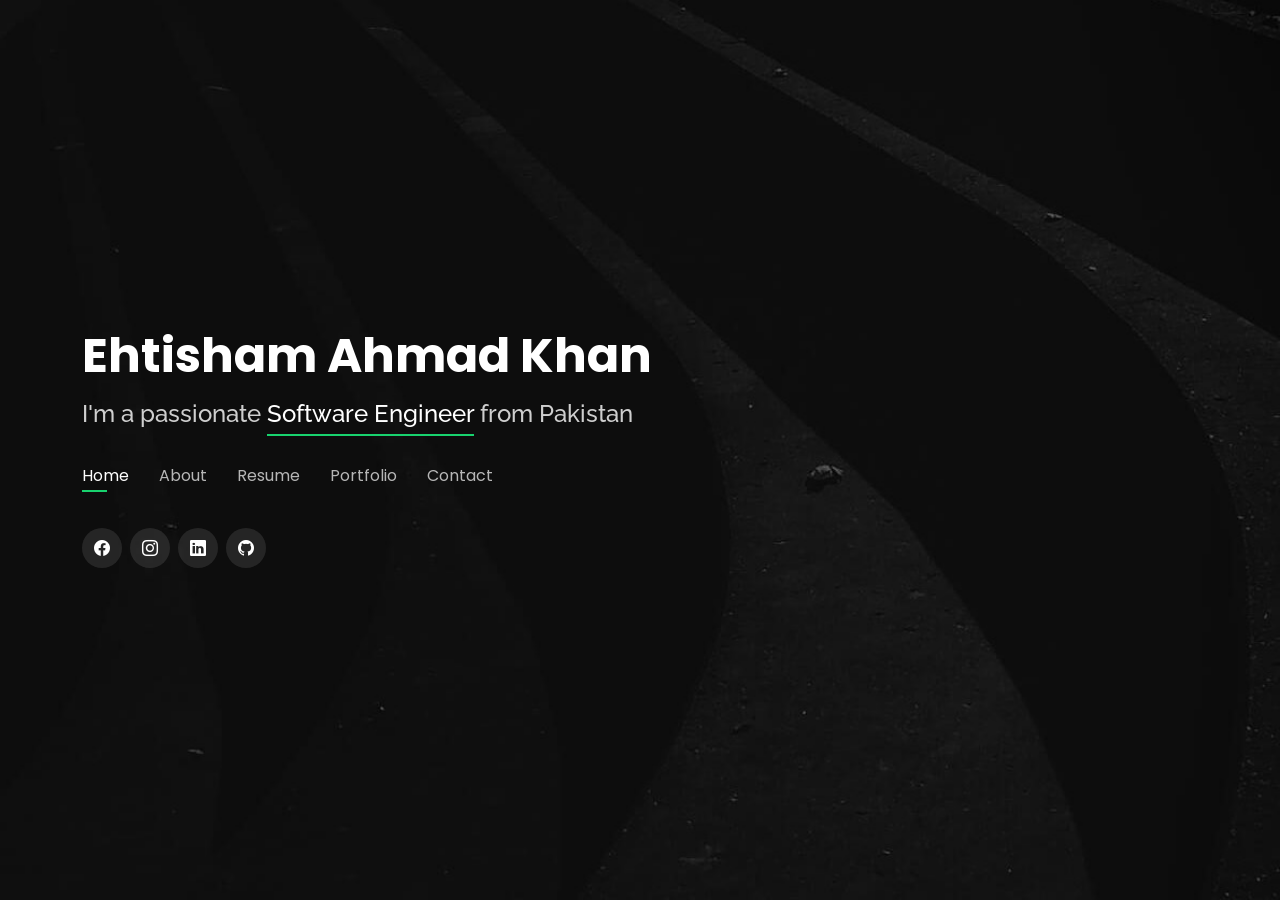
==== commit a7ba7f48: "Update index.html" ====
--- a/index.html
+++ b/index.html
@@ -70,7 +70,7 @@
 
       <div class="row">
         <div class="col-lg-4" data-aos="fade-right">
-          <img src="assets/img/me.jpg" class="img-fluid" alt="">
+          <img src="assets/img/me.png" class="img-fluid" alt="">
         </div>
         <div class="col-lg-8 pt-4 pt-lg-0 content" data-aos="fade-left">
           <h3>
@@ -620,4 +620,4 @@
 
 </body>
 
-</html>+</html>
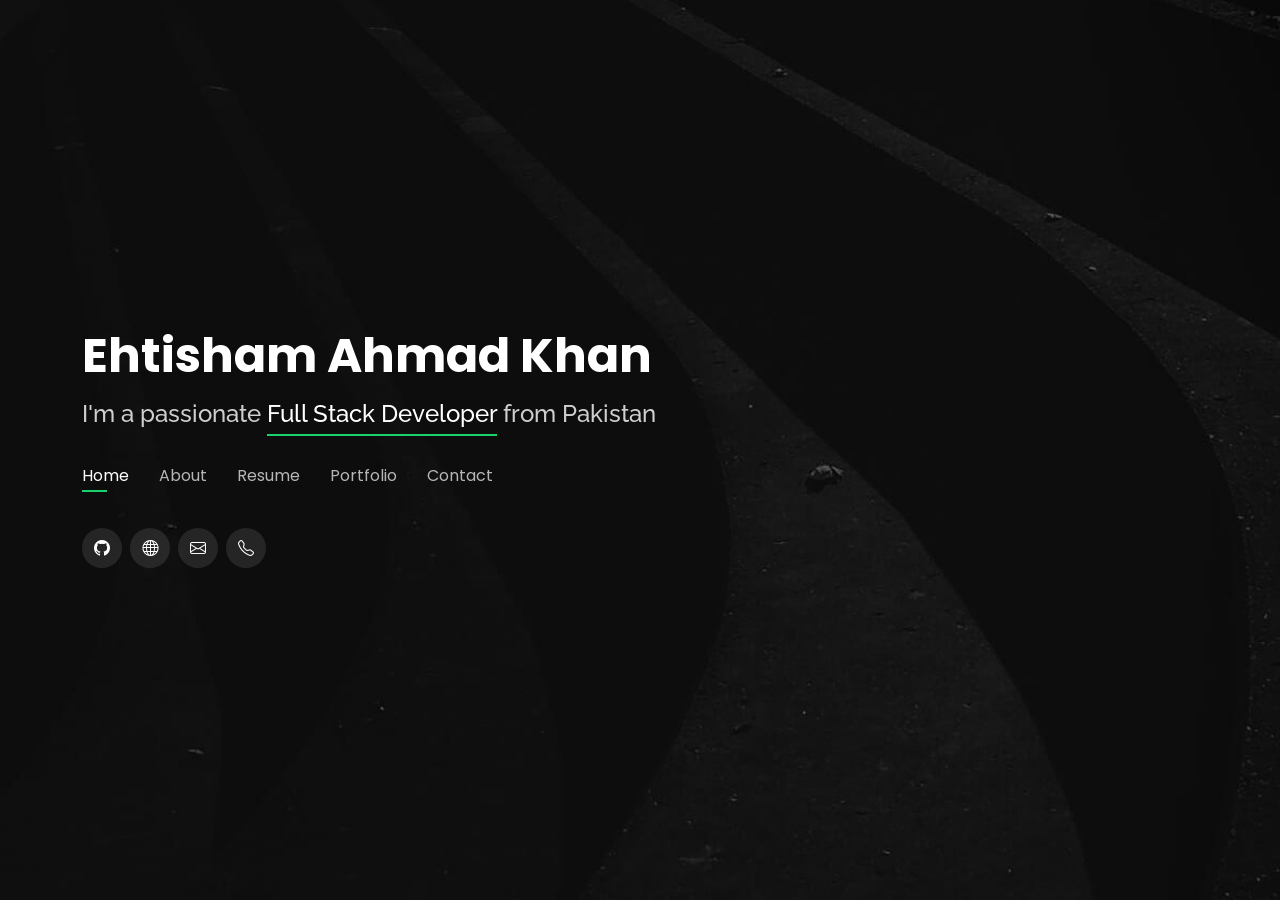
==== commit 30b31ec4: "portfoio updated" ====
--- a/index.html
+++ b/index.html
@@ -36,7 +36,7 @@
     <div class="container" data-aos="fade-in">
 
       <h1><a href="index.html">Ehtisham Ahmad Khan</a></h1>
-      <h2>I'm a passionate <span>Software Engineer</span> from Pakistan</h2>
+      <h2>I'm a passionate <span>Full Stack Developer</span> from Pakistan</h2>
       <nav id="navbar" class="navbar">
         <ul>
           <li><a class="nav-link active" href="#header">Home</a></li>
@@ -49,10 +49,10 @@
       </nav><!-- .navbar -->
 
       <div class="social-links">
-        <a href="#" class="facebook"><i class="bi bi-facebook"></i></a>
-        <a href="#" class="instagram"><i class="bi bi-instagram"></i></a>
-        <a href="#" class="linkedin"><i class="bi bi-linkedin"></i></a>
-        <a href="#" class="bi-github"><i class="bi bi-bi-github"></i></a>
+        <a href="https://github.com/ehtisham0123" target="_blank" class="github"><i class="bi bi-github"></i></a>
+        <a href="https://ehtisham0123.github.io/ehtisham-khan" target="_blank" class="website"><i class="bi bi-globe"></i></a>
+        <a href="mailto:ehtishamjadoon1234@gmail.com" class="email"><i class="bi bi-envelope"></i></a>
+        <a href="tel:+923459550908" class="phone"><i class="bi bi-telephone"></i></a>
       </div>
     </div>
   </header><!-- End Header -->
@@ -73,35 +73,28 @@
           <img src="assets/img/me.png" class="img-fluid" alt="">
         </div>
         <div class="col-lg-8 pt-4 pt-lg-0 content" data-aos="fade-left">
-          <h3>
-            Software Engineer &amp; Web Developer</h3>
+          <h3>Full Stack Developer &amp; Software Engineer</h3>
           <p class="lh-lg">
-            I like being an Engineer and solving problems. I have 3 years of experience in using different programming
-            languages,tools and Frameworks like Javascript, Typescript, ReactJS, NodeJS,, NestJS, Django, MongoDB,
-            Postgress, MYSQL and Docker.
+            Dedicated Software Engineer with a robust technical skill set and a strong academic background. Possesses extensive end-to-end experience in full stack web development across a variety of technologies. Passionate about continuous learning and innovation, staying current with emerging trends, and effectively solving complex engineering problems using cutting-edge solutions.
           </p>
           <div class="row my-4">
             <div class="col-lg-6">
               <ul>
-                <li><i class="bi bi-chevron-right"></i> <strong>Birthday:</strong> <span>12 Feb 1999
-                  </span></li>
+                <li><i class="bi bi-chevron-right"></i> <strong>Birthday:</strong> <span>12 Feb 1999</span></li>
                 <li><i class="bi bi-chevron-right"></i> <strong>Phone:</strong> <span>+92 345 9550908</span></li>
                 <li><i class="bi bi-chevron-right"></i> <strong>City:</strong> <span>Abbottabad, Pakistan</span></li>
               </ul>
             </div>
             <div class="col-lg-6">
               <ul>
-                <li><i class="bi bi-chevron-right"></i> <strong>Age:</strong> <span>23</span></li>
-                <li><i class="bi bi-chevron-right"></i> <strong>Degree:</strong> <span>BS Sorftware Engineering</span>
-                </li>
-                <li><i class="bi bi-chevron-right"></i> <strong>Email:</strong>
-                  <span>ehtishamjadoon1234@gmail.com</span>
-                </li>
+                <li><i class="bi bi-chevron-right"></i> <strong>Degree:</strong> <span>Bachelors of Software Engineering</span></li>
+                <li><i class="bi bi-chevron-right"></i> <strong>Email:</strong> <span>ehtishamjadoon1234@gmail.com</span></li>
+                <li><i class="bi bi-chevron-right"></i> <strong>GitHub:</strong> <span>github.com/ehtisham0123</span></li>
               </ul>
             </div>
           </div>
           <p class="lh-lg">
-            Web and REST API development with Node JS (Express, Nest) and also love to build Api's using Django.
+            Experienced in building full-stack web and mobile applications using Next.js, React, React Native, TypeScript, Node.js, and NestJS, with robust database design (PostgreSQL, MongoDB, MySQL, Prisma) and OpenAI API integrations.
           </p>
         </div>
       </div>
@@ -139,94 +132,141 @@
 
       <div class="section-title">
         <h2>Skills</h2>
+        <p>Technical Skills</p>
       </div>
 
       <div class="row skills-content">
 
-        <div class="col-md-4">
-
-          <div class="progress">
-            <span class="skill">Html<i class="val">100%</i></span>
-            <div class="progress-bar-wrap">
-              <div class="progress-bar" role="progressbar" aria-valuenow="100" aria-valuemin="0" aria-valuemax="100">
-              </div>
-            </div>
-          </div>
-          <div class="progress">
-            <span class="skill">Javascript<i class="val">85%</i></span>
-            <div class="progress-bar-wrap">
-              <div class="progress-bar" role="progressbar" aria-valuenow="85" aria-valuemin="0" aria-valuemax="85">
-              </div>
-            </div>
-          </div>
-          <div class="progress">
-            <span class="skill">MATERIAL UI<i class="val">85%</i></span>
-            <div class="progress-bar-wrap">
-              <div class="progress-bar" role="progressbar" aria-valuenow="85" aria-valuemin="0" aria-valuemax="85">
+        <div class="col-lg-4 col-md-6">
+          <div class="progress">
+            <span class="skill">JavaScript <i class="val">90%</i></span>
+            <div class="progress-bar-wrap">
+              <div class="progress-bar" role="progressbar" aria-valuenow="90" aria-valuemin="0" aria-valuemax="100">
+              </div>
+            </div>
+          </div>
+          <div class="progress">
+            <span class="skill">TypeScript <i class="val">85%</i></span>
+            <div class="progress-bar-wrap">
+              <div class="progress-bar" role="progressbar" aria-valuenow="85" aria-valuemin="0" aria-valuemax="100">
+              </div>
+            </div>
+          </div>
+          <div class="progress">
+            <span class="skill">React JS <i class="val">85%</i></span>
+            <div class="progress-bar-wrap">
+              <div class="progress-bar" role="progressbar" aria-valuenow="85" aria-valuemin="0" aria-valuemax="100">
+              </div>
+            </div>
+          </div>
+          <div class="progress">
+            <span class="skill">Next JS <i class="val">85%</i></span>
+            <div class="progress-bar-wrap">
+              <div class="progress-bar" role="progressbar" aria-valuenow="85" aria-valuemin="0" aria-valuemax="100">
+              </div>
+            </div>
+          </div>
+          <div class="progress">
+            <span class="skill">React Native <i class="val">80%</i></span>
+            <div class="progress-bar-wrap">
+              <div class="progress-bar" role="progressbar" aria-valuenow="80" aria-valuemin="0" aria-valuemax="100">
+              </div>
+            </div>
+          </div>
+          <div class="progress">
+            <span class="skill">HTML5 / CSS3 / Tailwind <i class="val">90%</i></span>
+            <div class="progress-bar-wrap">
+              <div class="progress-bar" role="progressbar" aria-valuenow="90" aria-valuemin="0" aria-valuemax="100">
+              </div>
+            </div>
+          </div>
+        </div>
+
+        <div class="col-lg-4 col-md-6">
+          <div class="progress">
+            <span class="skill">Node JS <i class="val">85%</i></span>
+            <div class="progress-bar-wrap">
+              <div class="progress-bar" role="progressbar" aria-valuenow="85" aria-valuemin="0" aria-valuemax="100">
+              </div>
+            </div>
+          </div>
+          <div class="progress">
+            <span class="skill">Nest JS <i class="val">85%</i></span>
+            <div class="progress-bar-wrap">
+              <div class="progress-bar" role="progressbar" aria-valuenow="85" aria-valuemin="0" aria-valuemax="100">
               </div>
             </div>
           </div>
           <div class="progress">
             <span class="skill">Express JS <i class="val">85%</i></span>
             <div class="progress-bar-wrap">
-              <div class="progress-bar" role="progressbar" aria-valuenow="85" aria-valuemin="0" aria-valuemax="85">
-              </div>
-            </div>
-          </div>
-        </div>
-
-
-        <div class="col-lg-4">
-          <div class="progress">
-            <span class="skill">CSS <i class="val">60%</i></span>
-            <div class="progress-bar-wrap">
-              <div class="progress-bar" role="progressbar" aria-valuenow="60" aria-valuemin="0" aria-valuemax="60">
-              </div>
-            </div>
-          </div>
-          <div class="progress">
-            <span class="skill">Typescript <i class="val">75%</i></span>
-            <div class="progress-bar-wrap">
-              <div class="progress-bar" role="progressbar" aria-valuenow="75" aria-valuemin="0" aria-valuemax="75">
-              </div>
-            </div>
-          </div>
-          <div class="progress">
-            <span class="skill">Next JS <i class="val">40%</i></span>
-            <div class="progress-bar-wrap">
-              <div class="progress-bar" role="progressbar" aria-valuenow="40" aria-valuemin="0" aria-valuemax="40">
-              </div>
-            </div>
-          </div>
-          <div class="progress">
-            <span class="skill">Nest JS <i class="val">60%</i></span>
-            <div class="progress-bar-wrap">
-              <div class="progress-bar" role="progressbar" aria-valuenow="60" aria-valuemin="0" aria-valuemax="60">
-              </div>
-            </div>
-          </div>
-        </div>
-
-
-        <div class="col-lg-4">
-          <div class="progress">
-            <span class="skill">Bootstrap <i class="val">80%</i></span>
-            <div class="progress-bar-wrap">
-              <div class="progress-bar" role="progressbar" aria-valuenow="80" aria-valuemin="0" aria-valuemax="80">
-              </div>
-            </div>
-          </div>
-          <div class="progress">
-            <span class="skill">React JS <i class="val">75%</i></span>
-            <div class="progress-bar-wrap">
-              <div class="progress-bar" role="progressbar" aria-valuenow="75" aria-valuemin="0" aria-valuemax="75">
-              </div>
-            </div>
-          </div>
-          <div class="progress">
-            <span class="skill">Node JS <i class="val">85%</i></span>
-            <div class="progress-bar-wrap">
-              <div class="progress-bar" role="progressbar" aria-valuenow="85" aria-valuemin="0" aria-valuemax="85">
+              <div class="progress-bar" role="progressbar" aria-valuenow="85" aria-valuemin="0" aria-valuemax="100">
+              </div>
+            </div>
+          </div>
+          <div class="progress">
+            <span class="skill">PostgreSQL <i class="val">85%</i></span>
+            <div class="progress-bar-wrap">
+              <div class="progress-bar" role="progressbar" aria-valuenow="85" aria-valuemin="0" aria-valuemax="100">
+              </div>
+            </div>
+          </div>
+          <div class="progress">
+            <span class="skill">MongoDB <i class="val">80%</i></span>
+            <div class="progress-bar-wrap">
+              <div class="progress-bar" role="progressbar" aria-valuenow="80" aria-valuemin="0" aria-valuemax="100">
+              </div>
+            </div>
+          </div>
+          <div class="progress">
+            <span class="skill">MySQL <i class="val">80%</i></span>
+            <div class="progress-bar-wrap">
+              <div class="progress-bar" role="progressbar" aria-valuenow="80" aria-valuemin="0" aria-valuemax="100">
+              </div>
+            </div>
+          </div>
+        </div>
+
+        <div class="col-lg-4 col-md-12">
+          <div class="progress">
+            <span class="skill">Prisma <i class="val">85%</i></span>
+            <div class="progress-bar-wrap">
+              <div class="progress-bar" role="progressbar" aria-valuenow="85" aria-valuemin="0" aria-valuemax="100">
+              </div>
+            </div>
+          </div>
+          <div class="progress">
+            <span class="skill">Sequelize <i class="val">80%</i></span>
+            <div class="progress-bar-wrap">
+              <div class="progress-bar" role="progressbar" aria-valuenow="80" aria-valuemin="0" aria-valuemax="100">
+              </div>
+            </div>
+          </div>
+          <div class="progress">
+            <span class="skill">Docker <i class="val">75%</i></span>
+            <div class="progress-bar-wrap">
+              <div class="progress-bar" role="progressbar" aria-valuenow="75" aria-valuemin="0" aria-valuemax="100">
+              </div>
+            </div>
+          </div>
+          <div class="progress">
+            <span class="skill">Digital Ocean <i class="val">75%</i></span>
+            <div class="progress-bar-wrap">
+              <div class="progress-bar" role="progressbar" aria-valuenow="75" aria-valuemin="0" aria-valuemax="100">
+              </div>
+            </div>
+          </div>
+          <div class="progress">
+            <span class="skill">Git / GitHub <i class="val">90%</i></span>
+            <div class="progress-bar-wrap">
+              <div class="progress-bar" role="progressbar" aria-valuenow="90" aria-valuemin="0" aria-valuemax="100">
+              </div>
+            </div>
+          </div>
+          <div class="progress">
+            <span class="skill">Project Management (Jira, ClickUp, Asana, Slack) <i class="val">85%</i></span>
+            <div class="progress-bar-wrap">
+              <div class="progress-bar" role="progressbar" aria-valuenow="85" aria-valuemin="0" aria-valuemax="100">
               </div>
             </div>
           </div>
@@ -284,19 +324,16 @@
       </div>
       <div class="row">
         <div class="col-lg-6">
-          <h3 class="resume-title">Sumary</h3>
+          <h3 class="resume-title">Summary</h3>
           <div class="resume-item pb-0">
             <h4>Ehtisham Ahmad Khan</h4>
-            <p><em>I am a passionate Software Engineer with proficient technical skills and a great academic record. I
-                believe in smart and hard work
-                empowered by analytical thinking and well planned multi-tasking. I love being an engineer and to solve
-                engineering problems.
-                .</em></p>
+            <p><em>Dedicated Software Engineer with a robust technical skill set and a strong academic background. Possesses extensive end-to-end experience in full stack web development across a variety of technologies. Passionate about continuous learning and innovation, staying current with emerging trends, and effectively solving complex engineering problems using cutting-edge solutions.</em></p>
             <p>
             <ul>
-              <li>Muree Road,Abbottabad</li>
+              <li>Abbottabad, Pakistan</li>
               <li>+92 345 9550908</li>
-              <li>ehtishamjadoon1234.com</li>
+              <li>ehtishamjadoon1234@gmail.com</li>
+              <li>github.com/ehtisham0123</li>
             </ul>
             </p>
           </div>
@@ -304,21 +341,9 @@
           <h3 class="resume-title">Education</h3>
           <div class="resume-item">
             <h4>Bachelors of Software Engineering</h4>
-            <h5>2017 - 2022</h5>
-            <p><em>Abbottabad Universtry Science and Technology</em></p>
-            <p>Courses</p>
-            <div class="d-flex justify-content-between">
-              <ul>
-                <li>Mobile Application Development</li>
-                <li>Database System</li>
-                <li>Data Structure and Algorithm</li>
-              </ul>
-              <ul>
-                <li>Modern Programming Languages</li>
-                <li>Software Engineering</li>
-                <li>Human Computer Interaction</li>
-              </ul>
-            </div>
+            <h5>07/2017 - 06/2022</h5>
+            <p><em>Abbottabad University of Science and Technology, Abbottabad</em></p>
+            <p>Core Coursework: Mobile Application Development, Database Systems, Data Structures &amp; Algorithms, Modern Programming Languages, Software Engineering, and Human-Computer Interaction.</p>
           </div>
           <div class="resume-item">
             <h4>F.Sc. Pre-Engineering</h4>
@@ -326,47 +351,137 @@
             <p><em>Army Burnhall College for Boys</em></p>
           </div>
           <div class="resume-item">
-            <h4>Matric.</h4>
+            <h4>Matric</h4>
             <h5>2012 - 2014</h5>
             <p><em>Army Burnhall College for Boys</em></p>
           </div>
-        </div>
+
+          <h3 class="resume-title">Languages</h3>
+          <div class="resume-item">
+            <h4>Urdu</h4>
+            <p><em>Native or Bilingual Proficiency</em></p>
+          </div>
+          <div class="resume-item">
+            <h4>English</h4>
+            <p><em>Professional Working Proficiency</em></p>
+          </div>
+        </div>
+
         <div class="col-lg-6">
-          <h3 class="resume-title">Professional Experience</h3>
-          <div class="resume-item">
-            <h4>Backend Developer</h4>
-            <h5>02/2022 - 06/2022</h5>
-            <p><em>Locomottv <a href="https://locomottv.com/" target="_blank">www.locomottv.com</a></em></p>
-            <p>
-            <ul>
-              <li>Locomottv is a web based distribution management system, where
-                you manage your one or multiple distributions. You can manage your
-                inventory, Place your orders for your customer, see all your receipts and Reports about your daily or
-                monthly sales. Using Locomottv you
-                can also see how much taxes you have paid during the course or how many discounts you have applied to
-                items or orders, even you can
-                apply promotions to items as well.</li>
-              <li>Worked on the Django platform for creating RESTful API for Distribution, Orders, Taxes, Items,
-                Discount and other Modules. </li>
-              <li>Worked on Django REST Framework, Class Based View and PIP python package manager.</li>
-              <li>Worked closely with the web development team and used Project Management tools like docker, Git, Slack
-                and Asana for the development.</li>
-            </ul>
-            </p>
-          </div>
-          <div class="resume-item">
-            <h4>Full Stack Development</h4>
-            <h5>09/2022 - Present</h5>
-            <p><em>E-Shagrid</em></p>
-            <p>
-            <ul>
-              <li>Location Based Tutor Finding Application. The Purpose of this application is to provide students an
-                excellent tutor at there current location based upon reviews added by older students on their courses.
-              </li>
-              <li>Developing using React JS, Material UI, TypeScript, Node JS , Nest JS, PostgreSQL, Docker, Prisma and
-                React Google Maps API.</li>
-            </ul>
-            </p>
+          <h3 class="resume-title">Work Experience</h3>
+          <div class="resume-item">
+            <h4>Self-Employed / Freelancer, Full Stack Developer</h4>
+            <h5>05/2023 - Present</h5>
+            <p><em>Abbottabad, Pakistan</em></p>
+            <ul>
+              <li>Developed full-stack web applications using Next.js, React, TypeScript, Node.js, and NestJS, including dashboards, management systems, marketplaces, and business platforms.</li>
+              <li>Built scalable REST APIs and backend services with NestJS, implementing authentication, authorization, DTO validation, and modular architecture.</li>
+              <li>Designed and managed databases using MySQL, PostgreSQL, Prisma, Supabase, and MongoDB, including relationships, queries, and secure data access.</li>
+              <li>Integrated OpenAI APIs, payment systems, cloud storage, and third-party services into web and mobile applications.</li>
+              <li>Developed cross-platform React Native applications with TypeScript, integrating camera, media, authentication, and cloud services.</li>
+              <li>Managed project planning and team collaboration using Jira, Trello, ClickUp, Asana, and Slack, coordinating tasks, development progress, communication, and project delivery.</li>
+            </ul>
+          </div>
+
+          <div class="resume-item">
+            <h4>Geeks Hub, Backend Developer</h4>
+            <h5>09/2022 - 04/2023</h5>
+            <p><em>Abbottabad, Pakistan</em></p>
+            <ul>
+              <li>Developed and optimized scalable RESTful APIs using NestJS, Node.js, and Express.js, integrating MongoDB, MySQL, and PostgreSQL databases.</li>
+              <li>Managed and fine-tuned databases with Prisma and Sequelize, ensuring high performance and data integrity.</li>
+              <li>Integrated third-party APIs and collaborated with frontend and DevOps teams, leveraging Docker and AWS for streamlined deployment and enhanced application performance.</li>
+            </ul>
+          </div>
+
+          <div class="resume-item">
+            <h4>Mid-Chain Technologies, Backend Intern</h4>
+            <h5>06/2022 - 08/2022</h5>
+            <p><em>Lahore, Pakistan</em></p>
+            <ul>
+              <li>Developed and implemented MongoDB models and database types to enhance performance and scalability.</li>
+              <li>Executed transaction management to ensure data consistency and accuracy, including the development of REST APIs for seamless frontend-backend communication.</li>
+              <li>Implemented Swagger documentation to streamline project efficiency and facilitate team collaboration.</li>
+            </ul>
+          </div>
+        </div>
+      </div>
+
+      <div class="row mt-4">
+        <div class="col-lg-12">
+          <h3 class="resume-title">Projects</h3>
+        </div>
+
+        <div class="col-lg-6">
+          <div class="resume-item">
+            <h4>Scriptovate</h4>
+            <h5>Next.js 16, React 19, Redux Toolkit, Tailwind CSS, NestJS, PostgreSQL, OpenAI, Stripe</h5>
+            <p><em>AI-Powered Screenwriting &amp; Story Development Web Platform</em></p>
+            <ul>
+              <li>Developed a responsive web application using Next.js 16, React 19, Redux Toolkit, and Tailwind CSS, automating Hollywood-standard screenplay formatting in real time, including Scene Headings, Action, Dialogue, and Transitions.</li>
+              <li>Implemented dynamic Courier 12pt PDF export, 3-Act and 5-Act emotional arc analysis, and automated film runtime estimation based on dialogue-to-action density.</li>
+              <li>Designed the system architecture and ERD, defining interactions between the Next.js frontend, NestJS backend, PostgreSQL database, OpenAI LLM pipelines, role-based access control, and Stripe payment gateways.</li>
+              <li>Developed modular NestJS REST APIs for authentication, script drafts and versioning, scene element management, character management, story documentation, and collaboration permissions using class-validator DTOs, custom guards, and JWT authentication.</li>
+              <li>Integrated OpenAI APIs for screenplay analysis across 10 narrative dimensions, contextual next-scene generation, and character profile brainstorming, with resilient JSON parsing and exponential backoff retry handling.</li>
+              <li>Designed PostgreSQL schemas and relational entities and implemented interactive features including a drag-and-drop corkboard, line-by-line script commenting, in-app notifications, and collaborative permissions.</li>
+              <li>Integrated Stripe subscription plans and AI credit metering, enabling tier-based access and tracking of AI usage across the platform.</li>
+            </ul>
+          </div>
+
+          <div class="resume-item">
+            <h4>HealthScan</h4>
+            <h5>React Native, Expo, TypeScript, NestJS, PostgreSQL, OpenAI</h5>
+            <p><em>AI-Powered Health &amp; Nutrition Mobile Application</em></p>
+            <ul>
+              <li>Developed a cross-platform React Native mobile application using Expo and TypeScript for food scanning, nutrition analysis, health scoring, risk assessment, pollutant analysis, and personalized health recommendations, including formula-based calculations for Health, Nutrition, and Pollutants scores and categorized insights across Needs, Overview, and Risks.</li>
+              <li>Designed the system architecture and ERD, defining the interaction between the mobile application, NestJS backend, PostgreSQL database, AI processing, authentication, and media storage.</li>
+              <li>Developed modular NestJS REST APIs for authentication, user profiles, health surveys, food scans, nutrition data, and health assessments with validation and protected endpoints.</li>
+              <li>Integrated OpenAI APIs to analyze food images and user descriptions, generating structured JSON-based nutrition information and health insights.</li>
+              <li>Designed PostgreSQL database schemas and relationships and implemented mobile interfaces including Needs, Overview, and Risks, with Health, Nutrition, and Pollutants scores.</li>
+            </ul>
+          </div>
+
+          <div class="resume-item">
+            <h4>Ordering Dashboard Solutions</h4>
+            <h5>Next.js, Material UI, Node.js, NestJS, PostgreSQL</h5>
+            <p><em>Restaurant Management &amp; Ordering System</em></p>
+            <ul>
+              <li>Designed and developed a comprehensive restaurant management system using Next.js, Material UI, Node.js, NestJS, and PostgreSQL to manage daily restaurant operations.</li>
+              <li>Designed the system architecture and Entity Relationship Diagram (ERD), defining core entities, relationships, data flows, and database structure.</li>
+              <li>Implemented modules for table management, order processing, menu management, inventory control, and billing, providing centralized management of restaurant workflows.</li>
+              <li>Designed and developed RESTful APIs using NestJS with a modular backend architecture for communication between frontend and backend services.</li>
+              <li>Designed and managed PostgreSQL database schemas and relationships based on the ERD to support orders, products, inventory, tables, and billing operations.</li>
+            </ul>
+          </div>
+        </div>
+
+        <div class="col-lg-6">
+          <div class="resume-item">
+            <h4>Locomottv</h4>
+            <h5>Python, Django, Django REST Framework, PostgreSQL</h5>
+            <p><em>Distribution Management System</em></p>
+            <ul>
+              <li>Developed and contributed to a web-based distribution management system designed to manage operations across multiple distributions.</li>
+              <li>The system handled inventory, orders, receipts, and sales reports.</li>
+              <li>Developed RESTful APIs for various modules using Django REST Framework.</li>
+              <li>Implemented backend functionality using Django Class-Based Views (CBVs).</li>
+              <li>Used PIP for Python package management and project dependency management.</li>
+              <li>Collaborated with the web development team using Slack and Asana for communication, task management, and project coordination.</li>
+              <li>Strengthened practical experience in Python/Django backend development and REST API implementation through continuous learning and project implementation.</li>
+            </ul>
+          </div>
+
+          <div class="resume-item">
+            <h4>Bike - SNS</h4>
+            <h5>Node.js, NestJS, TypeScript, MongoDB, AWS S3, SendGrid, Stripe</h5>
+            <p><em>Motorcycle Social Networking Platform</em></p>
+            <ul>
+              <li>Developed a scalable backend API for a motorcycle social networking platform using Node.js, NestJS, TypeScript, and MongoDB.</li>
+              <li>Built core community features including social feeds, touring events, discussion forums, blogs, pagination, and user engagement.</li>
+              <li>Implemented secure JWT authentication, role-based authorization, email verification, password recovery, and request validation.</li>
+              <li>Integrated AWS S3, SendGrid, Stripe, and other third-party services for cloud storage, transactional emails, and payments.</li>
+              <li>Created Swagger/OpenAPI documentation and structured backend architecture with reusable modules, validation, error handling, and logging.</li>
+            </ul>
           </div>
         </div>
       </div>
@@ -385,141 +500,74 @@
         <div class="col-lg-12 d-flex justify-content-center">
           <ul id="portfolio-flters">
             <li data-filter="*" class="filter-active">All</li>
+            <li data-filter=".filter-healthscan">HealthScan</li>
+            <li data-filter=".filter-ordering">Ordering Dashboard</li>
+            <li data-filter=".filter-e-shagrid">E-Shagrid</li>
             <li data-filter=".filter-locomottv">Locomottv</li>
-            <li data-filter=".filter-e-shagrid">E-Shagrid</li>
-            <li data-filter=".filter-fms">FYP Management System</li>
           </ul>
         </div>
       </div>
 
       <div class="row portfolio-container">
-        <div class="col-lg-4 col-md-6 portfolio-item filter-e-shagrid">
+        <!-- 1. Column 1: Mobile App Video 1 (HealthScan - full height) -->
+        <div class="col-lg-4 col-md-6 portfolio-item portfolio-item-mobile filter-healthscan">
           <div class="portfolio-wrap">
-            <img src="assets/img/portfolio/E-1.JPG" class="img-fluid" alt="">
+            <video src="assets/img/portfolio/health_scan.mp4" muted autoplay loop playsinline class="img-fluid w-100 h-100"></video>
             <div class="portfolio-info">
-              <p>E-Shagrid</p>
+              <h4>HealthScan</h4>
+              <p>AI Mobile App Demo</p>
               <div class="portfolio-links">
-                <a href="assets/img/portfolio/E-1.JPG" data-gallery="portfolioGallery" class="portfolio-lightbox"><i
-                    class="bx bx-plus"></i></a>
-                <!-- <a href="e-shagrid-details-details.html" data-gallery="portfolioDetailsGallery" data-glightbox="type: external" class="portfolio-details-lightbox" title="Portfolio Details"><i class="bx bx-link"></i></a> -->
-              </div>
-            </div>
-          </div>
-        </div>
-
-        <div class="col-lg-4 col-md-6 portfolio-item filter-locomottv">
+                <a href="assets/img/portfolio/health_scan.mp4" data-gallery="portfolioGallery" class="portfolio-lightbox" data-glightbox="type: video" title="HealthScan - AI Mobile App Demo"><i class="bx bx-play-circle"></i></a>
+                <a href="healthscan-details.html" data-gallery="portfolioDetailsGallery" data-glightbox="type: external" class="portfolio-details-lightbox" title="HealthScan Details"><i class="bx bx-link"></i></a>
+              </div>
+            </div>
+          </div>
+        </div>
+
+        <!-- 2. Column 2: Mobile App Video 2 (Ordering Dashboard Solutions - full height) -->
+        <div class="col-lg-4 col-md-6 portfolio-item portfolio-item-mobile filter-ordering">
           <div class="portfolio-wrap">
-            <img src="assets/img/portfolio/L-1.png" class="img-fluid" alt="">
+            <video src="assets/img/portfolio/ods.mp4" muted autoplay loop playsinline class="img-fluid w-100 h-100"></video>
             <div class="portfolio-info">
-              <p>Locomottv</p>
+              <h4>Ordering Dashboard</h4>
+              <p>Restaurant App Demo</p>
               <div class="portfolio-links">
-                <a href="assets/img/portfolio/L-1.png" data-gallery="portfolioGallery" class="portfolio-lightbox"><i
-                    class="bx bx-plus"></i></a>
-                <!-- <a href="locomottv-details.html" data-gallery="portfolioDetailsGallery" data-glightbox="type: external" class="portfolio-details-lightbox" title="Portfolio Details"><i class="bx bx-link"></i></a> -->
-              </div>
-            </div>
-          </div>
-        </div>
-
-        <div class="col-lg-4 col-md-6 portfolio-item filter-e-shagrid">
+                <a href="assets/img/portfolio/ods.mp4" data-gallery="portfolioGallery" class="portfolio-lightbox" data-glightbox="type: video" title="Ordering Dashboard Solutions - Mobile Demo Video"><i class="bx bx-play-circle"></i></a>
+                <a href="ordering-details.html" data-gallery="portfolioDetailsGallery" data-glightbox="type: external" class="portfolio-details-lightbox" title="Ordering Dashboard Details"><i class="bx bx-link"></i></a>
+              </div>
+            </div>
+          </div>
+        </div>
+
+        <!-- 3. Column 3 - Top: Web Project 1 (E-Shagrid) -->
+        <div class="col-lg-4 col-md-6 portfolio-item portfolio-item-web filter-e-shagrid">
           <div class="portfolio-wrap">
-            <img src="assets/img/portfolio/E-2.JPG" class="img-fluid" alt="">
+            <img src="assets/img/portfolio/E-1.JPG" class="img-fluid w-100 h-100" alt="E-Shagrid">
             <div class="portfolio-info">
-              <p>E-Shagrid</p>
+              <h4>E-Shagrid</h4>
+              <p>Tutor Finding Platform</p>
               <div class="portfolio-links">
-                <a href="assets/img/portfolio/E-2.JPG" data-gallery="portfolioGallery" class="portfolio-lightbox"><i
-                    class="bx bx-plus"></i></a>
-                <!-- <a href="e-shagrid-details.html" data-gallery="portfolioDetailsGallery" data-glightbox="type: external" class="portfolio-details-lightbox" title="Portfolio Details"><i class="bx bx-link"></i></a> -->
-              </div>
-            </div>
-          </div>
-        </div>
-
-        <div class="col-lg-4 col-md-6 portfolio-item filter-fms">
+                <a href="assets/img/portfolio/E-1.JPG" data-gallery="portfolioGallery" class="portfolio-lightbox" title="E-Shagrid Web Platform"><i class="bx bx-plus"></i></a>
+                <a href="e-shagrid-details.html" data-gallery="portfolioDetailsGallery" data-glightbox="type: external" class="portfolio-details-lightbox" title="E-Shagrid Details"><i class="bx bx-link"></i></a>
+              </div>
+            </div>
+          </div>
+        </div>
+
+        <!-- 4. Column 3 - Bottom: Web Project 2 (Locomottv) -->
+        <div class="col-lg-4 col-md-6 portfolio-item portfolio-item-web filter-locomottv">
           <div class="portfolio-wrap">
-            <img src="assets/img/portfolio/F-1.JPG" class="img-fluid" alt="">
+            <img src="assets/img/portfolio/L-1.png" class="img-fluid w-100 h-100" alt="Locomottv">
             <div class="portfolio-info">
-              <p>FYP Management System</p>
+              <h4>Locomottv</h4>
+              <p>Distribution Management System</p>
               <div class="portfolio-links">
-                <a href="assets/img/portfolio/F-1.JPG" data-gallery="portfolioGallery" class="portfolio-lightbox"><i
-                    class="bx bx-plus"></i></a>
-                <!-- <a href="fms-details.html" data-gallery="portfolioDetailsGallery" data-glightbox="type: external" class="portfolio-details-lightbox" title="Portfolio Details"><i class="bx bx-link"></i></a> -->
-              </div>
-            </div>
-          </div>
-        </div>
-
-        <div class="col-lg-4 col-md-6 portfolio-item filter-locomottv">
-          <div class="portfolio-wrap">
-            <img src="assets/img/portfolio/L-2.png" class="img-fluid" alt="">
-            <div class="portfolio-info">
-              <p>Locomottv</p>
-              <div class="portfolio-links">
-                <a href="assets/img/portfolio/L-2.png" data-gallery="portfolioGallery" class="portfolio-lightbox"><i
-                    class="bx bx-plus"></i></a>
-                <!-- <a href="locomottv-details.html" data-gallery="portfolioDetailsGallery" data-glightbox="type: external" class="portfolio-details-lightbox" title="Portfolio Details"><i class="bx bx-link"></i></a> -->
-              </div>
-            </div>
-          </div>
-        </div>
-
-        <div class="col-lg-4 col-md-6 portfolio-item filter-e-shagrid">
-          <div class="portfolio-wrap">
-            <img src="assets/img/portfolio/E-3.JPG" class="img-fluid" alt="">
-            <div class="portfolio-info">
-              <p>E-Shagrid</p>
-              <div class="portfolio-links">
-                <a href="assets/img/portfolio/E-3.JPG" data-gallery="portfolioGallery" class="portfolio-lightbox"><i
-                    class="bx bx-plus"></i></a>
-                <!-- <a href="e-shagrid-details.html" data-gallery="portfolioDetailsGallery" data-glightbox="type: external" class="portfolio-details-lightbox" title="Portfolio Details"><i class="bx bx-link"></i></a> -->
-              </div>
-            </div>
-          </div>
-        </div>
-
-        <div class="col-lg-4 col-md-6 portfolio-item filter-fms">
-          <div class="portfolio-wrap">
-            <img src="assets/img/portfolio/F-2.JPG" class="img-fluid" alt="">
-            <div class="portfolio-info">
-              <p>FYP Management System</p>
-              <div class="portfolio-links">
-                <a href="assets/img/portfolio/F-2.JPG" data-gallery="portfolioGallery" class="portfolio-lightbox"><i
-                    class="bx bx-plus"></i></a>
-                <!-- <a href="fms-details.html" data-gallery="portfolioDetailsGallery" data-glightbox="type: external" class="portfolio-details-lightbox" title="Portfolio Details"><i class="bx bx-link"></i></a> -->
-              </div>
-            </div>
-          </div>
-        </div>
-
-        <div class="col-lg-4 col-md-6 portfolio-item filter-fms">
-          <div class="portfolio-wrap">
-            <img src="assets/img/portfolio/F-3.JPG" class="img-fluid" alt="">
-            <div class="portfolio-info">
-              <h4>FYP Management System 3</h4>
-              <p>FYP Management System</p>
-              <div class="portfolio-links">
-                <a href="assets/img/portfolio/F-3.JPG" data-gallery="portfolioGallery" class="portfolio-lightbox"><i
-                    class="bx bx-plus"></i></a>
-                <!-- <a href="fms-details.html" data-gallery="portfolioDetailsGallery" data-glightbox="type: external" class="portfolio-details-lightbox" title="Portfolio Details"><i class="bx bx-link"></i></a> -->
-              </div>
-            </div>
-          </div>
-        </div>
-
-        <div class="col-lg-4 col-md-6 portfolio-item filter-locomottv">
-          <div class="portfolio-wrap">
-            <img src="assets/img/portfolio/L-3.png" class="img-fluid" alt="">
-            <div class="portfolio-info">
-              <p>Locomottv</p>
-              <div class="portfolio-links">
-                <a href="assets/img/portfolio/L-3.png" data-gallery="portfolioGallery" class="portfolio-lightbox"><i
-                    class="bx bx-plus"></i></a>
-                <!-- <a href="locomottv-details.html" data-gallery="portfolioDetailsGallery" data-glightbox="type: external" class="portfolio-details-lightbox" title="Portfolio Details"><i class="bx bx-link"></i></a> -->
-              </div>
-            </div>
-          </div>
-        </div>
-
+                <a href="assets/img/portfolio/L-1.png" data-gallery="portfolioGallery" class="portfolio-lightbox" title="Locomottv Distribution Platform"><i class="bx bx-plus"></i></a>
+                <a href="locomottv-details.html" data-gallery="portfolioDetailsGallery" data-glightbox="type: external" class="portfolio-details-lightbox" title="Locomottv Details"><i class="bx bx-link"></i></a>
+              </div>
+            </div>
+          </div>
+        </div>
       </div>
 
     </div>
@@ -540,7 +588,7 @@
           <div class="info-box">
             <i class="bx bx-map"></i>
             <h3>My Address</h3>
-            <p>Muree Road, Abbottabad, Pakistan</p>
+            <p>Abbottabad, Pakistan</p>
           </div>
         </div>
 
@@ -549,11 +597,10 @@
             <i class="bx bx-share-alt"></i>
             <h3>Social Profiles</h3>
             <div class="social-links">
-              <a href="#" class="twitter"><i class="bi bi-twitter"></i></a>
-              <a href="#" class="facebook"><i class="bi bi-facebook"></i></a>
-              <a href="#" class="instagram"><i class="bi bi-instagram"></i></a>
-              <a href="#" class="google-plus"><i class="bi bi-skype"></i></a>
-              <a href="#" class="linkedin"><i class="bi bi-linkedin"></i></a>
+              <a href="https://github.com/ehtisham0123" target="_blank" class="github"><i class="bi bi-github"></i></a>
+              <a href="https://ehtisham0123.github.io/ehtisham-khan" target="_blank" class="website"><i class="bi bi-globe"></i></a>
+              <a href="mailto:ehtishamjadoon1234@gmail.com" class="email"><i class="bi bi-envelope"></i></a>
+              <a href="tel:+923459550908" class="phone"><i class="bi bi-telephone"></i></a>
             </div>
           </div>
         </div>
--- a/assets/css/style.css
+++ b/assets/css/style.css
@@ -810,6 +810,48 @@
   overflow: hidden;
   z-index: 1;
   background: rgba(0, 0, 0, 0.6);
+  border-radius: 8px;
+}
+
+.portfolio .portfolio-item.portfolio-item-mobile .portfolio-wrap {
+  height: 540px;
+}
+
+.portfolio .portfolio-item.portfolio-item-mobile .portfolio-wrap video {
+  width: 100%;
+  height: 100%;
+  object-fit: cover;
+  display: block;
+}
+
+.portfolio .portfolio-item.portfolio-item-web .portfolio-wrap {
+  height: 255px;
+}
+
+.portfolio .portfolio-item.portfolio-item-web .portfolio-wrap img,
+.portfolio .portfolio-item.portfolio-item-web .portfolio-wrap video {
+  width: 100%;
+  height: 100%;
+  object-fit: cover;
+  display: block;
+}
+
+@media (max-width: 991px) and (min-width: 768px) {
+  .portfolio .portfolio-item.portfolio-item-mobile .portfolio-wrap {
+    height: 480px;
+  }
+  .portfolio .portfolio-item.portfolio-item-web .portfolio-wrap {
+    height: 230px;
+  }
+}
+
+@media (max-width: 767px) {
+  .portfolio .portfolio-item.portfolio-item-mobile .portfolio-wrap {
+    height: 450px;
+  }
+  .portfolio .portfolio-item.portfolio-item-web .portfolio-wrap {
+    height: 220px;
+  }
 }
 
 .portfolio .portfolio-wrap::before {
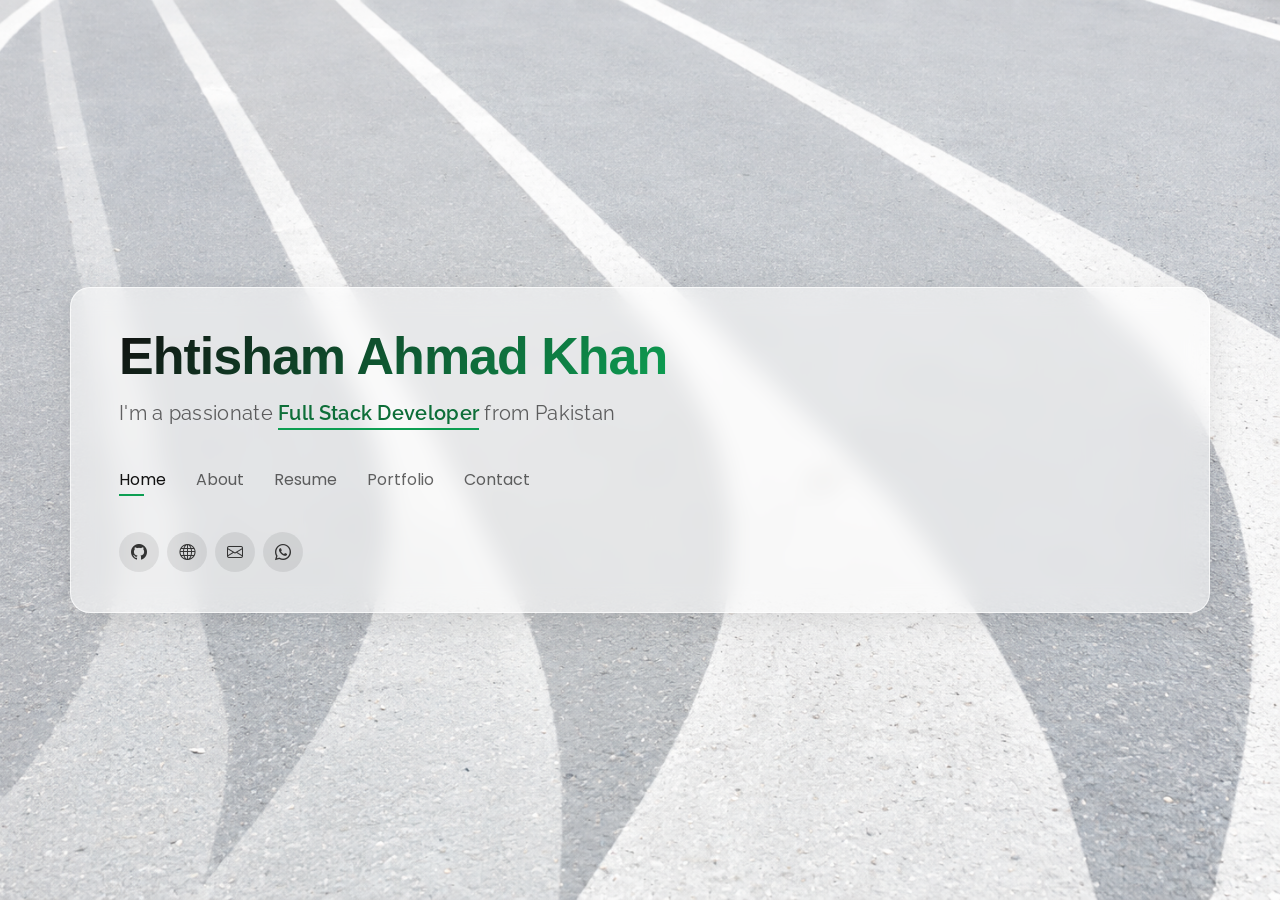
==== commit 53657ae0: "light theme" ====
--- a/index.html
+++ b/index.html
@@ -52,7 +52,7 @@
         <a href="https://github.com/ehtisham0123" target="_blank" class="github"><i class="bi bi-github"></i></a>
         <a href="https://ehtisham0123.github.io/ehtisham-khan" target="_blank" class="website"><i class="bi bi-globe"></i></a>
         <a href="mailto:ehtishamjadoon1234@gmail.com" class="email"><i class="bi bi-envelope"></i></a>
-        <a href="tel:+923459550908" class="phone"><i class="bi bi-telephone"></i></a>
+        <a href="https://wa.me/923459550908" target="_blank" class="phone"><i class="bi bi-whatsapp"></i></a>
       </div>
     </div>
   </header><!-- End Header -->
@@ -316,7 +316,7 @@
             Check My Resume
           </p>
           <a class="nav-link" href="assets/Ehtisham's Resume.pdf" target="_blank" download>
-            <button class="btn btn-outline-dark text-light">
+            <button class="btn btn-outline-success text-dark">
               Download Resume
             </button>
           </a>
@@ -587,7 +587,7 @@
         <div class="col-md-6 d-flex align-items-stretch">
           <div class="info-box">
             <i class="bx bx-map"></i>
-            <h3>My Address</h3>
+            <h3>Location</h3>
             <p>Abbottabad, Pakistan</p>
           </div>
         </div>
@@ -645,8 +645,8 @@
       </form>
       <div class="info mt-5">
         <iframe
-          src="https://www.google.com/maps/embed?pb=!1m14!1m8!1m3!1d12097.433213460943!2d-74.0062269!3d40.7101282!3m2!1i1024!2i768!4f13.1!3m3!1m2!1s0x0%3A0xb89d1fe6bc499443!2sDowntown+Conference+Center!5e0!3m2!1smk!2sbg!4v1539943755621"
-          frameborder="0" style="border: 0; width: 100%; height: 290px" allowfullscreen></iframe>
+          src="https://maps.google.com/maps?q=Abbottabad%2C%20Pakistan&t=&z=13&ie=UTF8&iwloc=&output=embed"
+          frameborder="0" style="border: 0; width: 100%; height: 290px" allowfullscreen loading="lazy"></iframe>
       </div>
 
 
--- a/assets/css/style.css
+++ b/assets/css/style.css
@@ -10,8 +10,8 @@
 --------------------------------------------------------------*/
 body {
   font-family: "Open Sans", sans-serif;
-  background-color: #040404;
-  color: #fff;
+  background-color: #f5f5f5;
+  color: #222222;
   position: relative;
   background: transparent;
 }
@@ -19,7 +19,7 @@
 body::before {
   content: "";
   position: fixed;
-  background: #040404 url("../img/bg.jpg") top right no-repeat;
+  background: #f5f5f5 url("../img/bg.jpg") top right no-repeat;
   background-size: cover;
   left: 0;
   right: 0;
@@ -35,12 +35,12 @@
 }
 
 a {
-  color: #18d26e;
+  color: #0d9e52;
   text-decoration: none;
 }
 
 a:hover {
-  color: #35e888;
+  color: #0b8544;
   text-decoration: none;
 }
 
@@ -70,32 +70,51 @@
   transition: ease-in-out 0.3s;
 }
 
+#header .container {
+  background: rgba(255, 255, 255, 0.55);
+  backdrop-filter: blur(12px);
+  -webkit-backdrop-filter: blur(12px);
+  border: 1px solid rgba(255, 255, 255, 0.7);
+  border-radius: 20px;
+  padding: 40px 48px;
+  box-shadow: 0 8px 32px rgba(0, 0, 0, 0.10);
+  display: inline-flex;
+  flex-direction: column;
+}
+
 #header h1 {
-  font-size: 48px;
+  font-size: 52px;
   margin: 0;
   padding: 0;
-  line-height: 1;
-  font-weight: 700;
+  line-height: 1.1;
+  font-weight: 800;
   font-family: "Poppins", sans-serif;
+  letter-spacing: -1px;
 }
 
 #header h1 a,
 #header h1 a:hover {
-  color: #fff;
-  line-height: 1;
+  background: linear-gradient(135deg, #111111 0%, #0d9e52 100%);
+  -webkit-background-clip: text;
+  -webkit-text-fill-color: transparent;
+  background-clip: text;
+  line-height: 1.1;
   display: inline-block;
 }
 
 #header h2 {
-  font-size: 24px;
-  margin-top: 20px;
-  color: rgba(255, 255, 255, 0.8);
+  font-size: 20px;
+  margin-top: 16px;
+  color: rgba(0, 0, 0, 0.6);
+  font-weight: 400;
+  letter-spacing: 0.3px;
 }
 
 #header h2 span {
-  color: #fff;
-  border-bottom: 2px solid #18d26e;
-  padding-bottom: 6px;
+  color: #0d6e38;
+  font-weight: 600;
+  border-bottom: 2.5px solid #0d9e52;
+  padding-bottom: 3px;
 }
 
 #header img {
@@ -113,8 +132,8 @@
   display: flex;
   justify-content: center;
   align-items: center;
-  background: rgba(255, 255, 255, 0.1);
-  color: #fff;
+  background: rgba(0, 0, 0, 0.08);
+  color: #333333;
   line-height: 1;
   margin-right: 8px;
   border-radius: 50%;
@@ -123,17 +142,18 @@
 }
 
 #header .social-links a:hover {
-  background: #18d26e;
+  background: #0d9e52;
+  color: #fff;
 }
 
 @media (max-width: 992px) {
   #header h1 {
-    font-size: 36px;
+    font-size: 32px;
   }
 
   #header h2 {
-    font-size: 20px;
-    line-height: 30px;
+    font-size: 17px;
+    line-height: 28px;
   }
 
   #header .social-links {
@@ -144,6 +164,9 @@
     display: flex;
     flex-direction: column;
     align-items: center;
+    text-align: center;
+    padding: 28px 24px;
+    width: 92%;
   }
 }
 
@@ -154,7 +177,8 @@
   left: 0;
   top: 0;
   right: 0;
-  background: rgba(0, 0, 0, 0.9);
+  background: rgba(255, 255, 255, 0.95);
+  box-shadow: 0 2px 10px rgba(0, 0, 0, 0.1);
 }
 
 #header.header-top .social-links,
@@ -222,7 +246,7 @@
   font-family: "Poppins", sans-serif;
   font-size: 16px;
   font-weight: 400;
-  color: rgba(255, 255, 255, 0.7);
+  color: rgba(0, 0, 0, 0.6);
   white-space: nowrap;
   transition: 0.3s;
 }
@@ -241,7 +265,7 @@
   height: 2px;
   bottom: -4px;
   left: 0;
-  background-color: #18d26e;
+  background-color: #0d9e52;
   visibility: hidden;
   width: 0px;
   transition: all 0.3s ease-in-out 0s;
@@ -258,14 +282,14 @@
 .navbar .active,
 .navbar .active:focus,
 .navbar li:hover>a {
-  color: #fff;
+  color: #111111;
 }
 
 /**
 * Mobile Navigation 
 */
 .mobile-nav-toggle {
-  color: #fff;
+  color: #333333;
   font-size: 28px;
   cursor: pointer;
   display: none;
@@ -293,7 +317,7 @@
   right: 0;
   left: 0;
   bottom: 0;
-  background: rgba(0, 0, 0, 0.9);
+  background: rgba(255, 255, 255, 0.97);
   transition: 0.3s;
   z-index: 999;
   margin-top: 0;
@@ -315,7 +339,7 @@
   padding: 10px 0;
   overflow-y: auto;
   transition: 0.3s;
-  border: 2px solid rgba(255, 255, 255, 0.2);
+  border: 2px solid rgba(0, 0, 0, 0.1);
 }
 
 .navbar-mobile li {
@@ -354,8 +378,10 @@
 }
 
 section .container {
-  background: rgba(0, 0, 0, 0.9);
+  background: rgba(255, 255, 255, 0.92);
   padding: 30px;
+  box-shadow: 0 4px 20px rgba(0, 0, 0, 0.08);
+  border-radius: 4px;
 }
 
 @media (max-width: 768px) {
@@ -376,7 +402,7 @@
   margin: 0 0 20px 0;
   letter-spacing: 2px;
   text-transform: uppercase;
-  color: #aaaaaa;
+  color: #888888;
   font-family: "Poppins", sans-serif;
 }
 
@@ -385,7 +411,7 @@
   width: 120px;
   height: 1px;
   display: inline-block;
-  background: #4ceb95;
+  background: #0d9e52;
   margin: 4px 10px;
 }
 
@@ -396,7 +422,7 @@
   font-weight: 700;
   text-transform: uppercase;
   font-family: "Poppins", sans-serif;
-  color: #fff;
+  color: #111111;
 }
 
 /*--------------------------------------------------------------
@@ -405,7 +431,7 @@
 .about-me .content h3 {
   font-weight: 700;
   font-size: 26px;
-  color: #18d26e;
+  color: #0d9e52;
 }
 
 .about-me .content ul {
@@ -426,7 +452,7 @@
 .about-me .content ul i {
   font-size: 16px;
   margin-right: 5px;
-  color: #18d26e;
+  color: #0d9e52;
   line-height: 0;
 }
 
@@ -446,7 +472,8 @@
   width: 100%;
   position: relative;
   text-align: center;
-  background: rgba(255, 255, 255, 0.08);
+  background: rgba(0, 0, 0, 0.05);
+  border-radius: 4px;
 }
 
 .counts .count-box i {
@@ -455,9 +482,9 @@
   left: 50%;
   transform: translateX(-50%);
   font-size: 24px;
-  background: rgba(255, 255, 255, 0.1);
+  background: rgba(13, 158, 82, 0.12);
   padding: 12px;
-  color: #18d26e;
+  color: #0d9e52;
   border-radius: 50px;
   line-height: 0;
 }
@@ -466,7 +493,7 @@
   font-size: 36px;
   display: block;
   font-weight: 600;
-  color: #fff;
+  color: #111111;
 }
 
 .counts .count-box p {
@@ -474,6 +501,7 @@
   margin: 0;
   font-family: "Raleway", sans-serif;
   font-size: 14px;
+  color: #555555;
 }
 
 /*--------------------------------------------------------------
@@ -493,7 +521,7 @@
   display: block;
   font-weight: 600;
   font-family: "Poppins", sans-serif;
-  color: #fff;
+  color: #222222;
 }
 
 .skills .progress .skill .val {
@@ -502,14 +530,14 @@
 }
 
 .skills .progress-bar-wrap {
-  background: rgba(255, 255, 255, 0.2);
+  background: rgba(0, 0, 0, 0.12);
 }
 
 .skills .progress-bar {
   width: 1px;
   height: 10px;
   transition: 0.9s;
-  background-color: #18d26e;
+  background-color: #0d9e52;
 }
 
 /*--------------------------------------------------------------
@@ -519,14 +547,16 @@
   display: flex;
   align-items: center;
   padding: 20px;
-  background: rgba(255, 255, 255, 0.08);
+  background: rgba(0, 0, 0, 0.04);
   transition: ease-in-out 0.3s;
+  border-radius: 4px;
 }
 
 .interests .icon-box i {
   font-size: 32px;
   padding-right: 10px;
   line-height: 1;
+  color: #0d9e52;
 }
 
 .interests .icon-box h3 {
@@ -535,11 +565,11 @@
   padding: 0;
   line-height: 1;
   font-size: 16px;
-  color: #fff;
+  color: #222222;
 }
 
 .interests .icon-box:hover {
-  background: rgba(255, 255, 255, 0.12);
+  background: rgba(13, 158, 82, 0.1);
 }
 
 /*--------------------------------------------------------------
@@ -561,25 +591,25 @@
   margin: -40px 0 0 40px;
   position: relative;
   z-index: 2;
-  border: 6px solid rgba(255, 255, 255, 0.12);
+  border: 6px solid rgba(0, 0, 0, 0.08);
 }
 
 .testimonials .testimonial-item h3 {
   font-size: 18px;
   font-weight: bold;
   margin: 10px 0 5px 45px;
-  color: #fff;
+  color: #111111;
 }
 
 .testimonials .testimonial-item h4 {
   font-size: 14px;
-  color: #999;
+  color: #777777;
   margin: 0 0 0 45px;
 }
 
 .testimonials .testimonial-item .quote-icon-left,
 .testimonials .testimonial-item .quote-icon-right {
-  color: rgba(255, 255, 255, 0.25);
+  color: rgba(0, 0, 0, 0.18);
   font-size: 26px;
 }
 
@@ -600,11 +630,12 @@
   font-style: italic;
   margin: 0 15px 0 15px;
   padding: 20px 20px 60px 20px;
-  background: rgba(255, 255, 255, 0.1);
+  background: rgba(0, 0, 0, 0.05);
   position: relative;
   border-radius: 6px;
   position: relative;
   z-index: 1;
+  color: #444444;
 }
 
 .testimonials .swiper-pagination {
@@ -616,11 +647,11 @@
   width: 12px;
   height: 12px;
   opacity: 1;
-  background-color: rgba(255, 255, 255, 0.3);
+  background-color: rgba(0, 0, 0, 0.2);
 }
 
 .testimonials .swiper-pagination .swiper-pagination-bullet-active {
-  background-color: #18d26e;
+  background-color: #0d9e52;
 }
 
 /*--------------------------------------------------------------
@@ -631,13 +662,13 @@
   font-weight: 700;
   margin-top: 20px;
   margin-bottom: 20px;
-  color: #fff;
+  color: #111111;
 }
 
 .resume .resume-item {
   padding: 0 0 20px 20px;
   margin-top: -2px;
-  border-left: 2px solid rgba(255, 255, 255, 0.2);
+  border-left: 2px solid rgba(0, 0, 0, 0.15);
   position: relative;
 }
 
@@ -647,17 +678,18 @@
   font-weight: 600;
   text-transform: uppercase;
   font-family: "Poppins", sans-serif;
-  color: #18d26e;
+  color: #0d9e52;
   margin-bottom: 10px;
 }
 
 .resume .resume-item h5 {
   font-size: 16px;
-  background: rgba(255, 255, 255, 0.15);
+  background: rgba(0, 0, 0, 0.07);
   padding: 5px 15px;
   display: inline-block;
   font-weight: 600;
   margin-bottom: 10px;
+  color: #444444;
 }
 
 .resume .resume-item ul {
@@ -680,8 +712,8 @@
   border-radius: 50px;
   left: -9px;
   top: 0;
-  background: #18d26e;
-  border: 2px solid #18d26e;
+  background: #0d9e52;
+  border: 2px solid #0d9e52;
 }
 
 /*--------------------------------------------------------------
@@ -689,16 +721,17 @@
 --------------------------------------------------------------*/
 .services .icon-box {
   text-align: center;
-  background: rgba(204, 204, 204, 0.1);
+  background: rgba(0, 0, 0, 0.04);
   padding: 80px 20px;
   transition: all ease-in-out 0.3s;
+  border-radius: 4px;
 }
 
 .services .icon-box .icon {
   margin: 0 auto;
   width: 64px;
   height: 64px;
-  background: #18d26e;
+  background: #0d9e52;
   border-radius: 5px;
   transition: all 0.3s ease-out 0s;
   display: flex;
@@ -720,7 +753,7 @@
   top: -8px;
   height: 100%;
   width: 100%;
-  background: rgba(255, 255, 255, 0.15);
+  background: rgba(13, 158, 82, 0.15);
   border-radius: 5px;
   transition: all 0.3s ease-out 0s;
   transform: translateZ(-1px);
@@ -730,21 +763,23 @@
   font-weight: 700;
   margin-bottom: 15px;
   font-size: 24px;
+  color: #222222;
 }
 
 .services .icon-box h4 a {
-  color: #fff;
+  color: #222222;
 }
 
 .services .icon-box p {
   line-height: 24px;
   font-size: 14px;
   margin-bottom: 0;
+  color: #555555;
 }
 
 .services .icon-box:hover {
-  background: #18d26e;
-  border-color: #18d26e;
+  background: #0d9e52;
+  border-color: #0d9e52;
 }
 
 .services .icon-box:hover .icon {
@@ -752,11 +787,11 @@
 }
 
 .services .icon-box:hover .icon i {
-  color: #18d26e;
+  color: #0d9e52;
 }
 
 .services .icon-box:hover .icon::before {
-  background: #35e888;
+  background: rgba(255, 255, 255, 0.3);
 }
 
 .services .icon-box:hover h4 a,
@@ -788,8 +823,8 @@
   font-weight: 600;
   line-height: 1;
   text-transform: uppercase;
-  color: #fff;
-  background: rgba(255, 255, 255, 0.1);
+  color: #444444;
+  background: rgba(0, 0, 0, 0.07);
   margin: 0 3px 10px 3px;
   transition: all 0.3s ease-in-out;
   border-radius: 4px;
@@ -797,7 +832,8 @@
 
 .portfolio #portfolio-flters li:hover,
 .portfolio #portfolio-flters li.filter-active {
-  background: #18d26e;
+  background: #0d9e52;
+  color: #fff;
 }
 
 .portfolio #portfolio-flters li:last-child {
@@ -809,8 +845,9 @@
   position: relative;
   overflow: hidden;
   z-index: 1;
-  background: rgba(0, 0, 0, 0.6);
+  background: rgba(255, 255, 255, 0.8);
   border-radius: 8px;
+  box-shadow: 0 2px 10px rgba(0, 0, 0, 0.1);
 }
 
 .portfolio .portfolio-item.portfolio-item-mobile .portfolio-wrap {
@@ -856,7 +893,7 @@
 
 .portfolio .portfolio-wrap::before {
   content: "";
-  background: rgba(0, 0, 0, 0.6);
+  background: rgba(255, 255, 255, 0.75);
   position: absolute;
   left: 30px;
   right: 30px;
@@ -891,8 +928,8 @@
   position: absolute;
   top: 35px;
   left: 35px;
-  border-top: 3px solid #fff;
-  border-left: 3px solid #fff;
+  border-top: 3px solid #0d9e52;
+  border-left: 3px solid #0d9e52;
   transition: all 0.5s ease 0s;
   z-index: 9994;
 }
@@ -905,20 +942,20 @@
   position: absolute;
   bottom: 35px;
   right: 35px;
-  border-bottom: 3px solid #fff;
-  border-right: 3px solid #fff;
+  border-bottom: 3px solid #0d9e52;
+  border-right: 3px solid #0d9e52;
   transition: all 0.5s ease 0s;
   z-index: 9994;
 }
 
 .portfolio .portfolio-wrap .portfolio-info h4 {
   font-size: 20px;
-  color: #fff;
+  color: #111111;
   font-weight: 600;
 }
 
 .portfolio .portfolio-wrap .portfolio-info p {
-  color: #ffffff;
+  color: #333333;
   font-size: 14px;
   text-transform: uppercase;
   padding: 0;
@@ -931,7 +968,7 @@
 }
 
 .portfolio .portfolio-wrap .portfolio-links a {
-  color: #fff;
+  color: #333333;
   margin: 0 2px;
   font-size: 28px;
   display: inline-block;
@@ -939,7 +976,7 @@
 }
 
 .portfolio .portfolio-wrap .portfolio-links a:hover {
-  color: #63eda3;
+  color: #0d9e52;
 }
 
 .portfolio .portfolio-wrap:hover::before {
@@ -969,7 +1006,7 @@
 --------------------------------------------------------------*/
 .portfolio-details {
   padding-top: 40px;
-  background: rgba(0, 0, 0, 0.8);
+  background: rgba(255, 255, 255, 0.95);
   position: fixed;
   left: 0;
   right: 0;
@@ -987,6 +1024,7 @@
   font-size: 26px;
   font-weight: 700;
   margin-bottom: 20px;
+  color: #111111;
 }
 
 .portfolio-details .portfolio-info {
@@ -997,12 +1035,14 @@
   font-size: 22px;
   font-weight: 400;
   margin-bottom: 20px;
+  color: #222222;
 }
 
 .portfolio-details .portfolio-info ul {
   list-style: none;
   padding: 0;
   font-size: 15px;
+  color: #444444;
 }
 
 .portfolio-details .portfolio-info ul li+li {
@@ -1012,6 +1052,7 @@
 .portfolio-details .portfolio-info p {
   font-size: 15px;
   padding: 15px 0 0 0;
+  color: #444444;
 }
 
 @media (max-width: 992px) {
@@ -1029,42 +1070,43 @@
   width: 12px;
   height: 12px;
   opacity: 1;
-  background-color: rgba(255, 255, 255, 0.3);
+  background-color: rgba(0, 0, 0, 0.2);
 }
 
 .portfolio-details .swiper-pagination .swiper-pagination-bullet-active {
-  background-color: #18d26e;
+  background-color: #0d9e52;
 }
 
 /*--------------------------------------------------------------
 # Contact
 --------------------------------------------------------------*/
 .contact .info-box {
-  color: #444444;
+  color: #333333;
   padding: 20px;
   width: 100%;
-  background: rgba(255, 255, 255, 0.08);
+  background: rgba(0, 0, 0, 0.04);
+  border-radius: 4px;
 }
 
 .contact .info-box i.bx {
   font-size: 24px;
-  color: #18d26e;
+  color: #0d9e52;
   border-radius: 50%;
   padding: 14px;
   float: left;
-  background: rgba(255, 255, 255, 0.1);
+  background: rgba(13, 158, 82, 0.1);
 }
 
 .contact .info-box h3 {
   font-size: 20px;
-  color: rgba(255, 255, 255, 0.5);
+  color: rgba(0, 0, 0, 0.5);
   font-weight: 700;
   margin: 10px 0 8px 68px;
 }
 
 .contact .info-box p {
   padding: 0;
-  color: #fff;
+  color: #333333;
   line-height: 24px;
   font-size: 14px;
   margin: 0 0 0 68px;
@@ -1078,28 +1120,29 @@
 .contact .info-box .social-links a {
   font-size: 18px;
   display: inline-block;
-  color: #fff;
+  color: #444444;
   line-height: 1;
   margin-right: 12px;
   transition: 0.3s;
 }
 
 .contact .info-box .social-links a:hover {
-  color: #18d26e;
+  color: #0d9e52;
 }
 
 .contact .php-email-form {
   padding: 30px;
-  background: rgba(255, 255, 255, 0.08);
+  background: rgba(0, 0, 0, 0.04);
+  border-radius: 4px;
 }
 
 .contact .php-email-form .error-message {
   display: none;
-  background: rgba(255, 255, 255, 0.08);
   background: #ed3c0d;
   text-align: left;
   padding: 15px;
   font-weight: 600;
+  color: #fff;
 }
 
 .contact .php-email-form .error-message br+br {
@@ -1108,16 +1151,16 @@
 
 .contact .php-email-form .sent-message {
   display: none;
-  background: rgba(255, 255, 255, 0.08);
-  background: #18d26e;
+  background: #0d9e52;
   text-align: center;
   padding: 15px;
   font-weight: 600;
+  color: #fff;
 }
 
 .contact .php-email-form .loading {
   display: none;
-  background: rgba(255, 255, 255, 0.08);
+  background: rgba(0, 0, 0, 0.04);
   text-align: center;
   padding: 15px;
 }
@@ -1129,8 +1172,8 @@
   width: 24px;
   height: 24px;
   margin: 0 10px -6px 0;
-  border: 3px solid #18d26e;
-  border-top-color: #eee;
+  border: 3px solid #0d9e52;
+  border-top-color: #ccc;
   -webkit-animation: animate-loading 1s linear infinite;
   animation: animate-loading 1s linear infinite;
 }
@@ -1140,26 +1183,27 @@
   border-radius: 0;
   box-shadow: none;
   font-size: 14px;
-  background: rgba(255, 255, 255, 0.08);
-  border: 0;
+  background: rgba(0, 0, 0, 0.05);
+  border: 1px solid rgba(0, 0, 0, 0.1);
   transition: 0.3s;
-  color: #fff;
+  color: #222222;
 }
 
 .contact .php-email-form input:focus,
 .contact .php-email-form textarea:focus {
-  background-color: rgba(255, 255, 255, 0.11);
+  background-color: rgba(0, 0, 0, 0.08);
+  border-color: #0d9e52;
 }
 
 .contact .php-email-form input::-moz-placeholder,
 .contact .php-email-form textarea::-moz-placeholder {
-  color: rgba(255, 255, 255, 0.3);
+  color: rgba(0, 0, 0, 0.35);
   opacity: 1;
 }
 
 .contact .php-email-form input::placeholder,
 .contact .php-email-form textarea::placeholder {
-  color: rgba(255, 255, 255, 0.3);
+  color: rgba(0, 0, 0, 0.35);
   opacity: 1;
 }
 
@@ -1172,7 +1216,7 @@
 }
 
 .contact .php-email-form button[type=submit] {
-  background: #18d26e;
+  background: #0d9e52;
   border: 0;
   padding: 10px 30px;
   color: #fff;
@@ -1181,7 +1225,7 @@
 }
 
 .contact .php-email-form button[type=submit]:hover {
-  background: #15bb62;
+  background: #0b8544;
 }
 
 @-webkit-keyframes animate-loading {
@@ -1215,7 +1259,7 @@
   padding: 15px;
   text-align: right;
   font-size: 13px;
-  color: #fff;
+  color: #444444;
   z-index: 999999;
 }
 
@@ -1223,15 +1267,23 @@
   .credits {
     text-align: center;
     padding: 10px;
-    background: rgba(0, 0, 0, 0.8);
+    background: rgba(255, 255, 255, 0.92);
+    box-shadow: 0 -2px 8px rgba(0, 0, 0, 0.08);
   }
 }
 
 .credits a {
-  color: #18d26e;
+  color: #0d9e52;
   transition: 0.3s;
 }
 
 .credits a:hover {
-  color: #fff;
+  color: #0b8544;
+}
+
+/*--------------------------------------------------------------
+# Download Resume Button
+--------------------------------------------------------------*/
+.btn-outline-success.text-dark:hover {
+  color: #fff !important;
 }
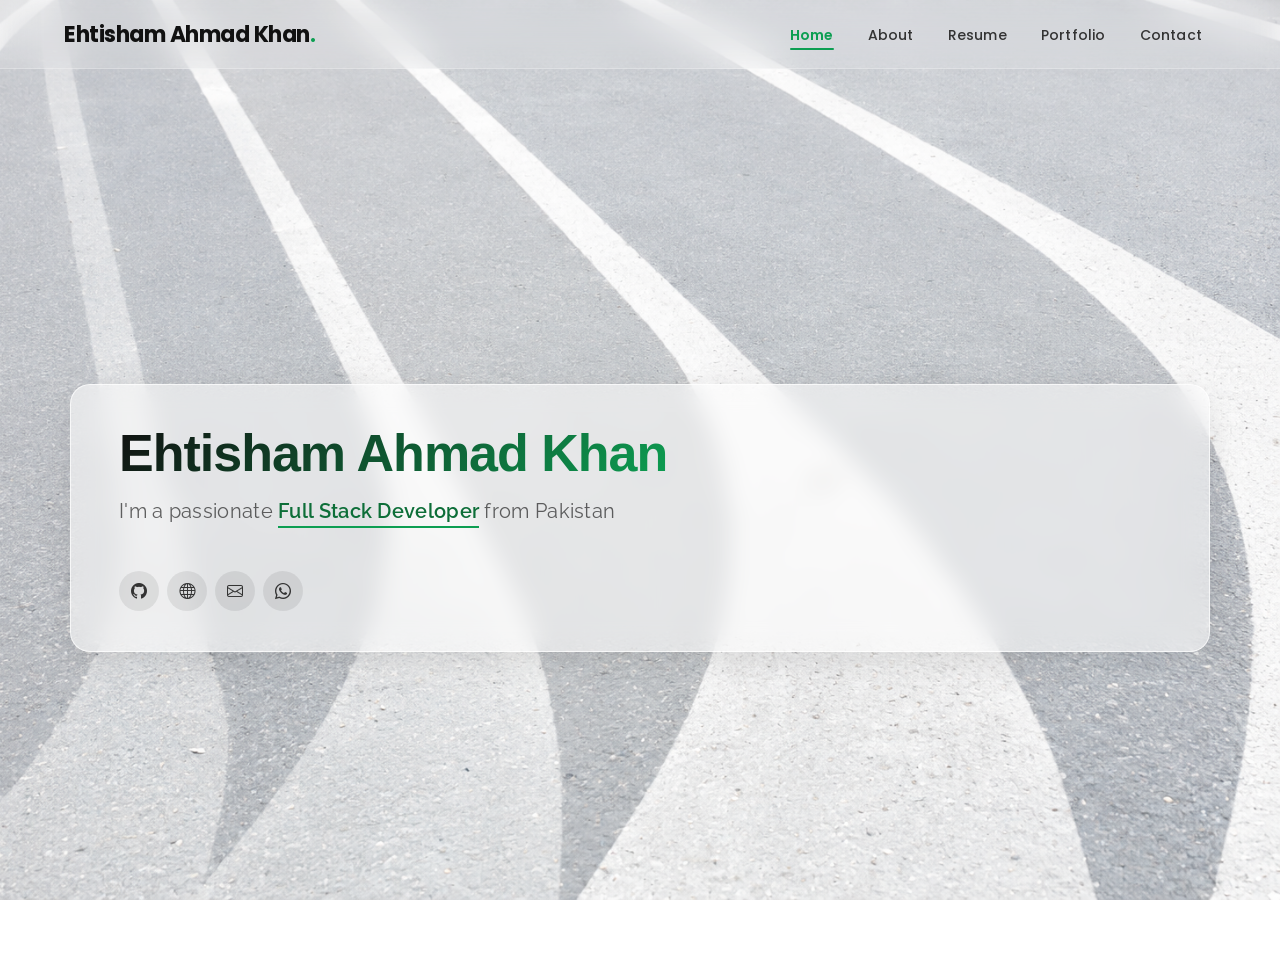
==== commit 79affc27: "navbar updates" ====
--- a/index.html
+++ b/index.html
@@ -31,22 +31,51 @@
 
 <body>
 
+  <!-- ======= Top Navbar ======= -->
+  <nav id="topnav" class="topnav">
+    <div class="topnav-container">
+      <!-- Logo -->
+      <a href="#hero" class="topnav-logo">
+        <span class="logo-text">Ehtisham Ahmad Khan<span class="logo-dot">.</span></span>
+      </a>
+
+      <!-- Desktop Links -->
+      <ul class="topnav-links" id="topnavLinks">
+        <li><a href="#hero" class="topnav-link active" data-section="hero">Home</a></li>
+        <li><a href="#about" class="topnav-link" data-section="about">About</a></li>
+        <li><a href="#resume" class="topnav-link" data-section="resume">Resume</a></li>
+        <li><a href="#portfolio" class="topnav-link" data-section="portfolio">Portfolio</a></li>
+        <li><a href="#contact" class="topnav-link" data-section="contact">Contact</a></li>
+      </ul>
+
+      <!-- Hamburger -->
+      <button class="topnav-hamburger" id="topnavHamburger" aria-label="Toggle menu" aria-expanded="false">
+        <span></span>
+        <span></span>
+        <span></span>
+      </button>
+    </div>
+
+    <!-- Mobile Menu -->
+    <div class="topnav-mobile-menu" id="topnavMobileMenu">
+      <ul>
+        <li><a href="#hero" class="topnav-link active" data-section="hero">Home</a></li>
+        <li><a href="#about" class="topnav-link" data-section="about">About</a></li>
+        <li><a href="#resume" class="topnav-link" data-section="resume">Resume</a></li>
+        <li><a href="#portfolio" class="topnav-link" data-section="portfolio">Portfolio</a></li>
+        <li><a href="#contact" class="topnav-link" data-section="contact">Contact</a></li>
+      </ul>
+    </div>
+  </nav><!-- End Top Navbar -->
+
   <!-- ======= Header ======= -->
-  <header id="header">
+
+  <header id="header" data-hero="true">
     <div class="container" data-aos="fade-in">
 
       <h1><a href="index.html">Ehtisham Ahmad Khan</a></h1>
       <h2>I'm a passionate <span>Full Stack Developer</span> from Pakistan</h2>
-      <nav id="navbar" class="navbar">
-        <ul>
-          <li><a class="nav-link active" href="#header">Home</a></li>
-          <li><a class="nav-link" href="#about">About</a></li>
-          <li><a class="nav-link" href="#resume">Resume</a></li>
-          <li><a class="nav-link" href="#portfolio">Portfolio</a></li>
-          <li><a class="nav-link" href="#contact">Contact</a></li>
-        </ul>
-        <i class="bi bi-list mobile-nav-toggle"></i>
-      </nav><!-- .navbar -->
+
 
       <div class="social-links">
         <a href="https://github.com/ehtisham0123" target="_blank" class="github"><i class="bi bi-github"></i></a>
@@ -109,7 +138,7 @@
         <div class="col-md-6">
           <div class="count-box">
             <i class="bi bi-emoji-smile"></i>
-            <span data-purecounter-start="0" data-purecounter-end="10" data-purecounter-duration="1"
+            <span data-purecounter-start="0" data-purecounter-end="20" data-purecounter-duration="1"
               class="purecounter"></span>
             <p>Happy Clients</p>
           </div>
@@ -118,7 +147,7 @@
         <div class="col-md-6 mt-5 mt-md-0">
           <div class="count-box">
             <i class="bi bi-journal-richtext"></i>
-            <span data-purecounter-start="0" data-purecounter-end="12" data-purecounter-duration="1"
+            <span data-purecounter-start="0" data-purecounter-end="20" data-purecounter-duration="1"
               class="purecounter"></span>
             <p>Projects</p>
           </div>
@@ -502,7 +531,7 @@
             <li data-filter="*" class="filter-active">All</li>
             <li data-filter=".filter-healthscan">HealthScan</li>
             <li data-filter=".filter-ordering">Ordering Dashboard</li>
-            <li data-filter=".filter-e-shagrid">E-Shagrid</li>
+            <li data-filter=".filter-scriptovate">Scriptovate</li>
             <li data-filter=".filter-locomottv">Locomottv</li>
           </ul>
         </div>
@@ -539,22 +568,22 @@
           </div>
         </div>
 
-        <!-- 3. Column 3 - Top: Web Project 1 (E-Shagrid) -->
-        <div class="col-lg-4 col-md-6 portfolio-item portfolio-item-web filter-e-shagrid">
+        <!-- 3. Column 3 - Top: Web Project 1 (Scriptovate) -->
+        <div class="col-lg-4 col-md-6 portfolio-item portfolio-item-web filter-scriptovate">
           <div class="portfolio-wrap">
-            <img src="assets/img/portfolio/E-1.JPG" class="img-fluid w-100 h-100" alt="E-Shagrid">
+            <video src="assets/img/portfolio/Scriptovate.mp4" muted autoplay loop playsinline class="img-fluid w-100 h-100"></video>
             <div class="portfolio-info">
-              <h4>E-Shagrid</h4>
-              <p>Tutor Finding Platform</p>
+              <h4>Scriptovate</h4>
+              <p>Web App Demo</p>
               <div class="portfolio-links">
-                <a href="assets/img/portfolio/E-1.JPG" data-gallery="portfolioGallery" class="portfolio-lightbox" title="E-Shagrid Web Platform"><i class="bx bx-plus"></i></a>
-                <a href="e-shagrid-details.html" data-gallery="portfolioDetailsGallery" data-glightbox="type: external" class="portfolio-details-lightbox" title="E-Shagrid Details"><i class="bx bx-link"></i></a>
-              </div>
-            </div>
-          </div>
-        </div>
-
-        <!-- 4. Column 3 - Bottom: Web Project 2 (Locomottv) -->
+                <a href="assets/img/portfolio/Scriptovate.mp4" data-gallery="portfolioGallery" class="portfolio-lightbox" data-glightbox="type: video" title="Scriptovate - Web App Demo"><i class="bx bx-play-circle"></i></a>
+                <a href="scriptovate-details.html" data-gallery="portfolioDetailsGallery" data-glightbox="type: external" class="portfolio-details-lightbox" title="Scriptovate Details"><i class="bx bx-link"></i></a>
+              </div>
+            </div>
+          </div>
+        </div>
+
+        <!-- 4. Web Project 2 (Locomottv) -->
         <div class="col-lg-4 col-md-6 portfolio-item portfolio-item-web filter-locomottv">
           <div class="portfolio-wrap">
             <img src="assets/img/portfolio/L-1.png" class="img-fluid w-100 h-100" alt="Locomottv">
--- a/assets/css/style.css
+++ b/assets/css/style.css
@@ -54,8 +54,293 @@
 }
 
 /*--------------------------------------------------------------
+# Top Navbar
+--------------------------------------------------------------*/
+.topnav {
+  position: fixed;
+  top: 0;
+  left: 0;
+  right: 0;
+  z-index: 1000;
+  background: rgba(255, 255, 255, 0.15);
+  backdrop-filter: blur(18px);
+  -webkit-backdrop-filter: blur(18px);
+  border-bottom: 1px solid rgba(255, 255, 255, 0.25);
+  transition: background 0.35s ease, box-shadow 0.35s ease;
+}
+
+.topnav.scrolled {
+  background: rgba(255, 255, 255, 0.92);
+  box-shadow: 0 2px 20px rgba(0, 0, 0, 0.10);
+  border-bottom: 1px solid rgba(0, 0, 0, 0.07);
+}
+
+.topnav-container {
+  max-width: 1200px;
+  margin: 0 auto;
+  padding: 0 24px;
+  height: 68px;
+  display: flex;
+  align-items: center;
+  justify-content: space-between;
+}
+
+/* Logo */
+.topnav-logo {
+  text-decoration: none;
+  display: flex;
+  align-items: center;
+}
+
+.logo-text {
+  font-family: "Poppins", sans-serif;
+  font-size: 22px;
+  font-weight: 700;
+  color: #111111;
+  letter-spacing: -0.5px;
+  transition: color 0.3s;
+}
+
+.logo-dot {
+  color: #0d9e52;
+}
+
+.topnav-logo:hover .logo-text {
+  color: #0d9e52;
+}
+
+/* Desktop Links */
+.topnav-links {
+  display: flex;
+  list-style: none;
+  margin: 0;
+  padding: 0;
+  align-items: center;
+  gap: 6px;
+}
+
+.topnav-link {
+  font-family: "Poppins", sans-serif;
+  font-size: 14px;
+  font-weight: 500;
+  color: #333333;
+  text-decoration: none;
+  padding: 7px 14px;
+  border-radius: 6px;
+  position: relative;
+  transition: color 0.25s, background 0.25s;
+  letter-spacing: 0.2px;
+}
+
+.topnav-link::after {
+  content: "";
+  position: absolute;
+  bottom: 2px;
+  left: 14px;
+  right: 14px;
+  height: 2px;
+  background: #0d9e52;
+  border-radius: 2px;
+  transform: scaleX(0);
+  transform-origin: left;
+  transition: transform 0.3s ease;
+}
+
+.topnav-link:hover {
+  color: #0d9e52;
+  background: rgba(13, 158, 82, 0.07);
+}
+
+.topnav-link:hover::after,
+.topnav-link.active::after {
+  transform: scaleX(1);
+}
+
+.topnav-link.active {
+  color: #0d9e52;
+  font-weight: 600;
+}
+
+/* Contact pill button */
+.topnav-link.contact-btn {
+  background: #0d9e52;
+  color: #fff;
+  padding: 8px 20px;
+  border-radius: 50px;
+  margin-left: 6px;
+  font-weight: 600;
+  box-shadow: 0 4px 14px rgba(13, 158, 82, 0.3);
+  transition: background 0.25s, transform 0.2s, box-shadow 0.25s;
+}
+
+.topnav-link.contact-btn::after {
+  display: none;
+}
+
+.topnav-link.contact-btn:hover {
+  background: #0b8544;
+  color: #fff;
+  transform: translateY(-1px);
+  box-shadow: 0 6px 18px rgba(13, 158, 82, 0.4);
+}
+
+.topnav-link.contact-btn.active {
+  background: #0b8544;
+  color: #fff;
+}
+
+/* Hamburger */
+.topnav-hamburger {
+  display: none;
+  flex-direction: column;
+  justify-content: center;
+  gap: 5px;
+  background: none;
+  border: none;
+  cursor: pointer;
+  padding: 8px;
+  border-radius: 8px;
+  transition: background 0.2s;
+}
+
+.topnav-hamburger:hover {
+  background: rgba(13, 158, 82, 0.1);
+}
+
+.topnav-hamburger span {
+  display: block;
+  width: 24px;
+  height: 2.5px;
+  background: #333333;
+  border-radius: 2px;
+  transition: transform 0.35s ease, opacity 0.25s ease, width 0.3s ease;
+  transform-origin: center;
+}
+
+/* Hamburger open state */
+.topnav-hamburger.open span:nth-child(1) {
+  transform: translateY(7.5px) rotate(45deg);
+}
+
+.topnav-hamburger.open span:nth-child(2) {
+  opacity: 0;
+  transform: scaleX(0);
+}
+
+.topnav-hamburger.open span:nth-child(3) {
+  transform: translateY(-7.5px) rotate(-45deg);
+}
+
+/* Mobile Menu */
+.topnav-mobile-menu {
+  display: none;
+  overflow: hidden;
+  max-height: 0;
+  transition: max-height 0.4s cubic-bezier(0.4, 0, 0.2, 1),
+              opacity 0.3s ease;
+  opacity: 0;
+  background: rgba(255, 255, 255, 0.97);
+  border-top: 1px solid rgba(0, 0, 0, 0.06);
+}
+
+.topnav-mobile-menu.open {
+  max-height: 400px;
+  opacity: 1;
+}
+
+.topnav-mobile-menu ul {
+  list-style: none;
+  margin: 0;
+  padding: 12px 0 16px;
+}
+
+.topnav-mobile-menu ul li {
+  border-bottom: 1px solid rgba(0, 0, 0, 0.04);
+}
+
+.topnav-mobile-menu ul li:last-child {
+  border-bottom: none;
+}
+
+.topnav-mobile-menu .topnav-link {
+  display: block;
+  padding: 13px 28px;
+  font-size: 15px;
+  border-radius: 0;
+  color: #333333;
+}
+
+.topnav-mobile-menu .topnav-link::after {
+  display: none;
+}
+
+.topnav-mobile-menu .topnav-link:hover,
+.topnav-mobile-menu .topnav-link.active {
+  color: #0d9e52;
+  background: rgba(13, 158, 82, 0.06);
+  padding-left: 36px;
+}
+
+.topnav-mobile-menu .topnav-link.active {
+  font-weight: 600;
+  border-left: 3px solid #0d9e52;
+}
+
+.topnav-mobile-menu .contact-btn {
+  display: inline-block;
+  margin: 8px 28px 4px;
+  padding: 10px 24px;
+  border-radius: 50px;
+  background: #0d9e52;
+  color: #fff !important;
+  font-weight: 600;
+  box-shadow: 0 4px 14px rgba(13, 158, 82, 0.3);
+}
+
+.topnav-mobile-menu .contact-btn:hover {
+  background: #0b8544;
+  padding-left: 24px;
+}
+
+/* Responsive */
+@media (max-width: 768px) {
+  .topnav-links {
+    display: none;
+  }
+
+  .topnav-hamburger {
+    display: flex;
+  }
+
+  .topnav-mobile-menu {
+    display: block;
+  }
+
+  .topnav-container {
+    height: 60px;
+    padding: 0 18px;
+  }
+
+  .logo-text {
+    font-size: 20px;
+  }
+}
+
+/* Push page content below fixed navbar */
+body {
+  padding-top: 68px;
+}
+
+@media (max-width: 768px) {
+  body {
+    padding-top: 60px;
+  }
+}
+
+/*--------------------------------------------------------------
 # Header
 --------------------------------------------------------------*/
+
 #header {
   transition: ease-in-out 0.3s;
   position: relative;
@@ -170,6 +455,39 @@
   }
 }
 
+@media (max-width: 576px) {
+  #header h1 {
+    font-size: 26px;
+    letter-spacing: -0.5px;
+  }
+
+  #header h2 {
+    font-size: 15px;
+    line-height: 24px;
+    margin-top: 10px;
+  }
+
+  #header .container {
+    padding: 20px 16px;
+    width: 96%;
+    border-radius: 14px;
+  }
+
+  #header .social-links {
+    margin-top: 12px;
+    flex-wrap: wrap;
+    justify-content: center;
+    gap: 6px;
+  }
+
+  #header .social-links a {
+    width: 36px;
+    height: 36px;
+    font-size: 15px;
+    margin-right: 0;
+  }
+}
+
 /* Header Top */
 #header.header-top {
   height: 80px;
@@ -196,9 +514,8 @@
   align-items: center;
 }
 
-#header.header-top .navbar {
-  margin: 0;
-}
+
+
 
 @media (max-width: 768px) {
   #header.header-top {
@@ -210,151 +527,7 @@
   }
 }
 
-/*--------------------------------------------------------------
-# Navigation Menu
---------------------------------------------------------------*/
-/**
-* Desktop Navigation 
-*/
-.navbar {
-  padding: 0;
-  margin-top: 35px;
-}
-
-.navbar ul {
-  margin: 0;
-  padding: 0;
-  display: flex;
-  list-style: none;
-  align-items: center;
-}
-
-.navbar li {
-  position: relative;
-}
-
-.navbar li+li {
-  margin-left: 30px;
-}
-
-.navbar a,
-.navbar a:focus {
-  display: flex;
-  align-items: center;
-  justify-content: space-between;
-  padding: 0;
-  font-family: "Poppins", sans-serif;
-  font-size: 16px;
-  font-weight: 400;
-  color: rgba(0, 0, 0, 0.6);
-  white-space: nowrap;
-  transition: 0.3s;
-}
-
-.navbar a i,
-.navbar a:focus i {
-  font-size: 12px;
-  line-height: 0;
-  margin-left: 5px;
-}
-
-.navbar a:before {
-  content: "";
-  position: absolute;
-  width: 0;
-  height: 2px;
-  bottom: -4px;
-  left: 0;
-  background-color: #0d9e52;
-  visibility: hidden;
-  width: 0px;
-  transition: all 0.3s ease-in-out 0s;
-}
-
-.navbar a:hover:before,
-.navbar li:hover>a:before,
-.navbar .active:before {
-  visibility: visible;
-  width: 25px;
-}
-
-.navbar a:hover,
-.navbar .active,
-.navbar .active:focus,
-.navbar li:hover>a {
-  color: #111111;
-}
-
-/**
-* Mobile Navigation 
-*/
-.mobile-nav-toggle {
-  color: #333333;
-  font-size: 28px;
-  cursor: pointer;
-  display: none;
-  line-height: 0;
-  transition: 0.5s;
-  position: fixed;
-  right: 15px;
-  top: 15px;
-}
-
-@media (max-width: 991px) {
-  .mobile-nav-toggle {
-    display: block;
-  }
-
-  .navbar ul {
-    display: none;
-  }
-}
-
-.navbar-mobile {
-  position: fixed;
-  overflow: hidden;
-  top: 0;
-  right: 0;
-  left: 0;
-  bottom: 0;
-  background: rgba(255, 255, 255, 0.97);
-  transition: 0.3s;
-  z-index: 999;
-  margin-top: 0;
-}
-
-.navbar-mobile .mobile-nav-toggle {
-  position: absolute;
-  top: 15px;
-  right: 15px;
-}
-
-.navbar-mobile ul {
-  display: block;
-  position: absolute;
-  top: 55px;
-  right: 15px;
-  bottom: 45px;
-  left: 15px;
-  padding: 10px 0;
-  overflow-y: auto;
-  transition: 0.3s;
-  border: 2px solid rgba(0, 0, 0, 0.1);
-}
-
-.navbar-mobile li {
-  padding: 12px 20px;
-}
-
-.navbar-mobile li+li {
-  margin: 0;
-}
-
-.navbar-mobile a,
-.navbar-mobile a:focus {
-  font-size: 16px;
-  position: relative;
-}
+
 
 /*--------------------------------------------------------------
 # Sections General
@@ -386,11 +559,30 @@
 
 @media (max-width: 768px) {
   section {
-    top: 120px;
+    top: 100px;
   }
 
   section.section-show {
-    top: 80px;
+    top: 65px;
+  }
+
+  section .container {
+    padding: 20px 16px;
+  }
+}
+
+@media (max-width: 576px) {
+  section {
+    top: 90px;
+  }
+
+  section.section-show {
+    top: 62px;
+    padding-bottom: 30px;
+  }
+
+  section .container {
+    padding: 16px 12px;
   }
 }
 
@@ -1286,4 +1478,188 @@
 --------------------------------------------------------------*/
 .btn-outline-success.text-dark:hover {
   color: #fff !important;
+}
+
+/*--------------------------------------------------------------
+# Mobile Responsiveness – Global Improvements
+--------------------------------------------------------------*/
+
+/* ---- Section title ---- */
+@media (max-width: 768px) {
+  .section-title p {
+    font-size: 26px;
+  }
+
+  .section-title h2::after {
+    width: 60px;
+  }
+}
+
+@media (max-width: 576px) {
+  .section-title p {
+    font-size: 22px;
+  }
+}
+
+/* ---- About Me ---- */
+@media (max-width: 768px) {
+  .about-me .content h3 {
+    font-size: 20px;
+    margin-top: 16px;
+  }
+
+  .about-me .content ul li {
+    flex-wrap: wrap;
+    margin-bottom: 12px;
+  }
+}
+
+/* ---- Counts ---- */
+@media (max-width: 576px) {
+  .counts {
+    padding: 50px 0 40px;
+  }
+
+  .counts .count-box {
+    padding: 30px 15px 20px 15px;
+    margin-bottom: 30px;
+  }
+}
+
+/* ---- Skills – force single column on small phones ---- */
+@media (max-width: 576px) {
+  .skills .progress .skill {
+    font-size: 12px;
+  }
+}
+
+/* ---- Resume ---- */
+@media (max-width: 768px) {
+  .section-title .d-flex.justify-content-between {
+    flex-direction: column;
+    gap: 10px;
+  }
+
+  .section-title .d-flex.justify-content-between p {
+    margin-right: 0;
+    margin-bottom: 0;
+  }
+
+  .resume .resume-title {
+    font-size: 20px;
+  }
+
+  .resume .resume-item h4 {
+    font-size: 16px;
+  }
+
+  .resume .resume-item h5 {
+    font-size: 14px;
+    padding: 4px 10px;
+    white-space: normal;
+  }
+}
+
+/* ---- Portfolio filters – allow horizontal scroll on very small screens ---- */
+@media (max-width: 576px) {
+  .portfolio #portfolio-flters {
+    display: flex;
+    flex-wrap: wrap;
+    justify-content: center;
+    padding: 2px 8px;
+  }
+
+  .portfolio #portfolio-flters li {
+    font-size: 12px;
+    padding: 6px 10px 8px 10px;
+    margin: 0 2px 8px 2px;
+  }
+}
+
+/* ---- Portfolio item heights on mobile ---- */
+@media (max-width: 480px) {
+  .portfolio .portfolio-item.portfolio-item-mobile .portfolio-wrap {
+    height: 360px;
+  }
+
+  .portfolio .portfolio-item.portfolio-item-web .portfolio-wrap {
+    height: 180px;
+  }
+}
+
+/* ---- Contact info-box – prevent icon overlap at narrow widths ---- */
+@media (max-width: 576px) {
+  .contact .info-box {
+    padding: 16px;
+  }
+
+  .contact .info-box i.bx {
+    float: none;
+    display: block;
+    margin: 0 auto 10px auto;
+    padding: 10px;
+    font-size: 20px;
+    width: 44px;
+    height: 44px;
+    display: flex;
+    align-items: center;
+    justify-content: center;
+    border-radius: 50%;
+  }
+
+  .contact .info-box h3 {
+    margin: 0 0 6px 0;
+    text-align: center;
+    font-size: 17px;
+  }
+
+  .contact .info-box p {
+    margin: 0;
+    text-align: center;
+    font-size: 13px;
+  }
+
+  .contact .info-box .social-links {
+    margin: 8px 0 0 0;
+    justify-content: center;
+  }
+
+  .contact .php-email-form {
+    padding: 20px 14px;
+  }
+}
+
+/* ---- Header-top navbar: allow wrapping on very small screens ---- */
+@media (max-width: 480px) {
+  #header.header-top h1 {
+    font-size: 20px;
+  }
+
+  #header.header-top {
+    height: auto;
+    min-height: 60px;
+    padding: 8px 0;
+    flex-wrap: wrap;
+  }
+
+  #header.header-top .container {
+    padding: 0 12px;
+    width: 100%;
+    border-radius: 0;
+    flex-direction: row;
+    flex-wrap: wrap;
+    background: transparent;
+    backdrop-filter: none;
+    border: none;
+    box-shadow: none;
+  }
+}
+
+/* ---- General: prevent horizontal overflow on all screens ---- */
+body {
+  overflow-x: hidden;
+}
+
+img, video {
+  max-width: 100%;
 }
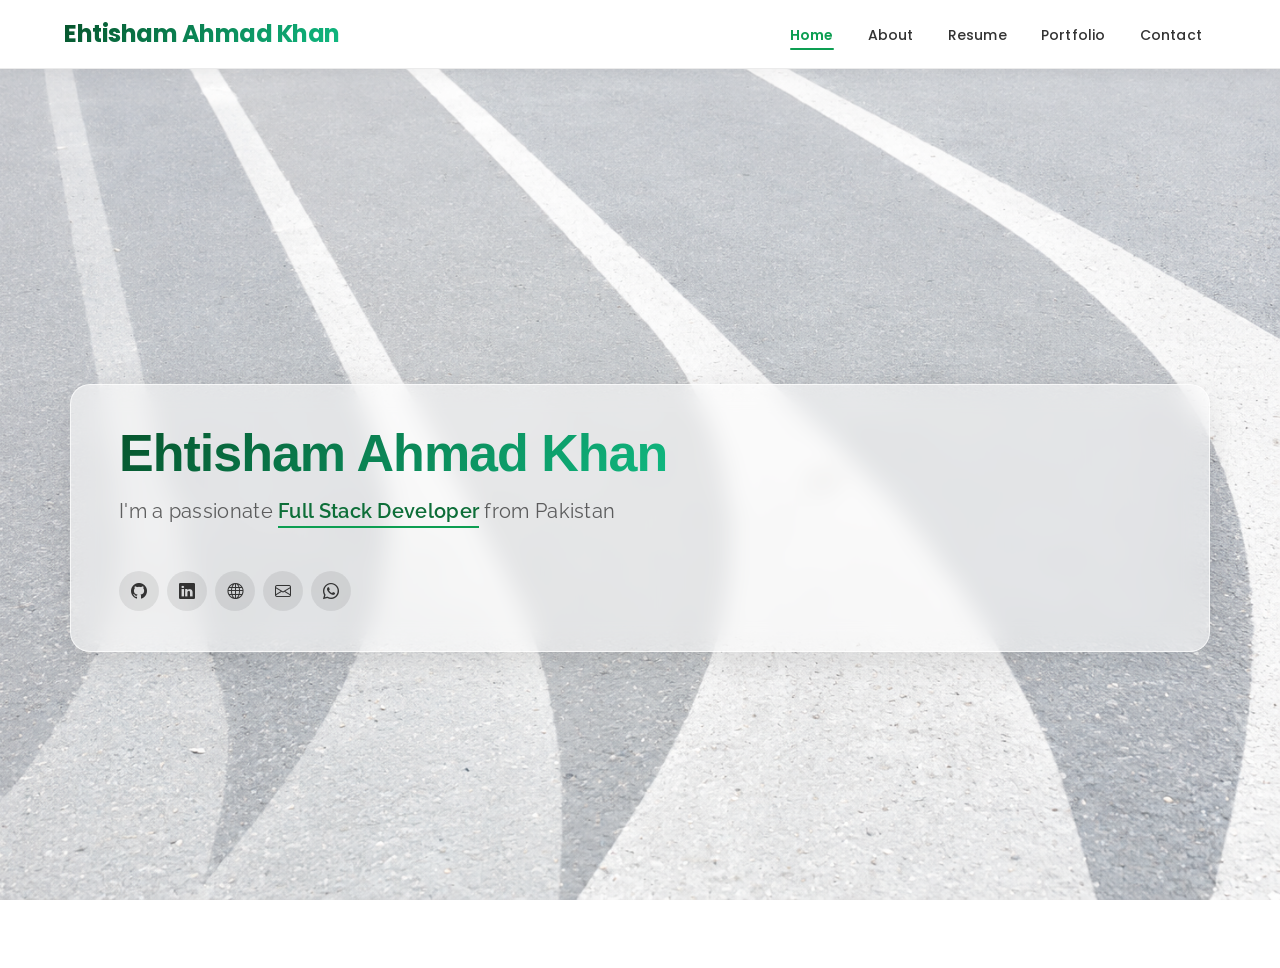
==== commit 797c40e1: "navbar updates" ====
--- a/index.html
+++ b/index.html
@@ -36,7 +36,7 @@
     <div class="topnav-container">
       <!-- Logo -->
       <a href="#hero" class="topnav-logo">
-        <span class="logo-text">Ehtisham Ahmad Khan<span class="logo-dot">.</span></span>
+        <span class="logo-text">Ehtisham Ahmad Khan</span>
       </a>
 
       <!-- Desktop Links -->
@@ -78,10 +78,11 @@
 
 
       <div class="social-links">
-        <a href="https://github.com/ehtisham0123" target="_blank" class="github"><i class="bi bi-github"></i></a>
-        <a href="https://ehtisham0123.github.io/ehtisham-khan" target="_blank" class="website"><i class="bi bi-globe"></i></a>
-        <a href="mailto:ehtishamjadoon1234@gmail.com" class="email"><i class="bi bi-envelope"></i></a>
-        <a href="https://wa.me/923459550908" target="_blank" class="phone"><i class="bi bi-whatsapp"></i></a>
+        <a href="https://github.com/ehtisham0123" target="_blank" class="github" title="GitHub"><i class="bi bi-github"></i></a>
+        <a href="https://www.linkedin.com/in/ehtisham-khan-1421251b3" target="_blank" class="linkedin" title="LinkedIn"><i class="bi bi-linkedin"></i></a>
+        <a href="https://ehtisham0123.github.io/ehtisham-khan" target="_blank" class="website" title="Website"><i class="bi bi-globe"></i></a>
+        <a href="mailto:ehtishamjadoon1234@gmail.com" class="email" title="Email"><i class="bi bi-envelope"></i></a>
+        <a href="https://wa.me/923459550908" target="_blank" class="phone" title="WhatsApp"><i class="bi bi-whatsapp"></i></a>
       </div>
     </div>
   </header><!-- End Header -->
@@ -626,10 +627,11 @@
             <i class="bx bx-share-alt"></i>
             <h3>Social Profiles</h3>
             <div class="social-links">
-              <a href="https://github.com/ehtisham0123" target="_blank" class="github"><i class="bi bi-github"></i></a>
-              <a href="https://ehtisham0123.github.io/ehtisham-khan" target="_blank" class="website"><i class="bi bi-globe"></i></a>
-              <a href="mailto:ehtishamjadoon1234@gmail.com" class="email"><i class="bi bi-envelope"></i></a>
-              <a href="tel:+923459550908" class="phone"><i class="bi bi-telephone"></i></a>
+              <a href="https://github.com/ehtisham0123" target="_blank" class="github" title="GitHub"><i class="bi bi-github"></i></a>
+              <a href="https://www.linkedin.com/in/ehtisham-khan-1421251b3" target="_blank" class="linkedin" title="LinkedIn"><i class="bi bi-linkedin"></i></a>
+              <a href="https://ehtisham0123.github.io/ehtisham-khan" target="_blank" class="website" title="Website"><i class="bi bi-globe"></i></a>
+              <a href="mailto:ehtishamjadoon1234@gmail.com" class="email" title="Email"><i class="bi bi-envelope"></i></a>
+              <a href="tel:+923459550908" class="phone" title="Phone"><i class="bi bi-telephone"></i></a>
             </div>
           </div>
         </div>
--- a/assets/css/style.css
+++ b/assets/css/style.css
@@ -62,17 +62,16 @@
   left: 0;
   right: 0;
   z-index: 1000;
-  background: rgba(255, 255, 255, 0.15);
-  backdrop-filter: blur(18px);
-  -webkit-backdrop-filter: blur(18px);
-  border-bottom: 1px solid rgba(255, 255, 255, 0.25);
-  transition: background 0.35s ease, box-shadow 0.35s ease;
+  background: #ffffff !important;
+  border-bottom: 1px solid rgba(0, 0, 0, 0.08);
+  box-shadow: 0 2px 15px rgba(0, 0, 0, 0.06);
+  transition: box-shadow 0.3s ease;
 }
 
 .topnav.scrolled {
-  background: rgba(255, 255, 255, 0.92);
-  box-shadow: 0 2px 20px rgba(0, 0, 0, 0.10);
-  border-bottom: 1px solid rgba(0, 0, 0, 0.07);
+  background: #ffffff !important;
+  box-shadow: 0 4px 20px rgba(0, 0, 0, 0.10);
+  border-bottom: 1px solid rgba(0, 0, 0, 0.08);
 }
 
 .topnav-container {
@@ -90,23 +89,32 @@
   text-decoration: none;
   display: flex;
   align-items: center;
-}
-
-.logo-text {
+  background: transparent !important;
+  background-color: transparent !important;
+  padding: 0;
+  margin: 0;
+}
+
+.logo-text,
+.topnav-logo:hover .logo-text {
   font-family: "Poppins", sans-serif;
-  font-size: 22px;
+  font-size: 24px;
   font-weight: 700;
-  color: #111111;
   letter-spacing: -0.5px;
-  transition: color 0.3s;
-}
-
-.logo-dot {
-  color: #0d9e52;
-}
-
-.topnav-logo:hover .logo-text {
-  color: #0d9e52;
+  background: linear-gradient(135deg, #06542c 0%, #10b981 100%);
+  -webkit-background-clip: text;
+  -webkit-text-fill-color: transparent;
+  background-clip: text;
+  display: inline-block;
+  line-height: 1.1;
+}
+
+.topnav-logo:hover,
+.topnav-logo:focus,
+.topnav-logo:active {
+  background: transparent !important;
+  background-color: transparent !important;
+  outline: none;
 }
 
 /* Desktop Links */
@@ -161,34 +169,6 @@
   font-weight: 600;
 }
 
-/* Contact pill button */
-.topnav-link.contact-btn {
-  background: #0d9e52;
-  color: #fff;
-  padding: 8px 20px;
-  border-radius: 50px;
-  margin-left: 6px;
-  font-weight: 600;
-  box-shadow: 0 4px 14px rgba(13, 158, 82, 0.3);
-  transition: background 0.25s, transform 0.2s, box-shadow 0.25s;
-}
-
-.topnav-link.contact-btn::after {
-  display: none;
-}
-
-.topnav-link.contact-btn:hover {
-  background: #0b8544;
-  color: #fff;
-  transform: translateY(-1px);
-  box-shadow: 0 6px 18px rgba(13, 158, 82, 0.4);
-}
-
-.topnav-link.contact-btn.active {
-  background: #0b8544;
-  color: #fff;
-}
-
 /* Hamburger */
 .topnav-hamburger {
   display: none;
@@ -239,8 +219,9 @@
   transition: max-height 0.4s cubic-bezier(0.4, 0, 0.2, 1),
               opacity 0.3s ease;
   opacity: 0;
-  background: rgba(255, 255, 255, 0.97);
+  background: #ffffff !important;
   border-top: 1px solid rgba(0, 0, 0, 0.06);
+  box-shadow: 0 10px 25px rgba(0, 0, 0, 0.08);
 }
 
 .topnav-mobile-menu.open {
@@ -286,22 +267,6 @@
   border-left: 3px solid #0d9e52;
 }
 
-.topnav-mobile-menu .contact-btn {
-  display: inline-block;
-  margin: 8px 28px 4px;
-  padding: 10px 24px;
-  border-radius: 50px;
-  background: #0d9e52;
-  color: #fff !important;
-  font-weight: 600;
-  box-shadow: 0 4px 14px rgba(13, 158, 82, 0.3);
-}
-
-.topnav-mobile-menu .contact-btn:hover {
-  background: #0b8544;
-  padding-left: 24px;
-}
-
 /* Responsive */
 @media (max-width: 768px) {
   .topnav-links {
@@ -322,7 +287,13 @@
   }
 
   .logo-text {
-    font-size: 20px;
+    font-size: 21px;
+  }
+}
+
+@media (max-width: 480px) {
+  .logo-text {
+    font-size: 18px;
   }
 }
 
@@ -379,7 +350,7 @@
 
 #header h1 a,
 #header h1 a:hover {
-  background: linear-gradient(135deg, #111111 0%, #0d9e52 100%);
+  background: linear-gradient(135deg, #06542c 0%, #10b981 100%);
   -webkit-background-clip: text;
   -webkit-text-fill-color: transparent;
   background-clip: text;
@@ -488,46 +459,10 @@
   }
 }
 
-/* Header Top */
+/* Header Top - Hide hero card when viewing sections */
 #header.header-top {
-  height: 80px;
-  position: fixed;
-  left: 0;
-  top: 0;
-  right: 0;
-  background: rgba(255, 255, 255, 0.95);
-  box-shadow: 0 2px 10px rgba(0, 0, 0, 0.1);
-}
-
-#header.header-top .social-links,
-#header.header-top h2 {
-  display: none;
-}
-
-#header.header-top h1 {
-  margin-right: auto;
-  font-size: 36px;
-}
-
-#header.header-top .container {
-  display: flex;
-  align-items: center;
-}
-
-
-
-
-@media (max-width: 768px) {
-  #header.header-top {
-    height: 60px;
-  }
-
-  #header.header-top h1 {
-    font-size: 26px;
-  }
-}
-
-
+  display: none !important;
+}
 
 /*--------------------------------------------------------------
 # Sections General
@@ -544,7 +479,7 @@
 }
 
 section.section-show {
-  top: 100px;
+  top: 96px;
   bottom: auto;
   opacity: 1;
   padding-bottom: 45px;
@@ -563,7 +498,7 @@
   }
 
   section.section-show {
-    top: 65px;
+    top: 76px;
   }
 
   section .container {
